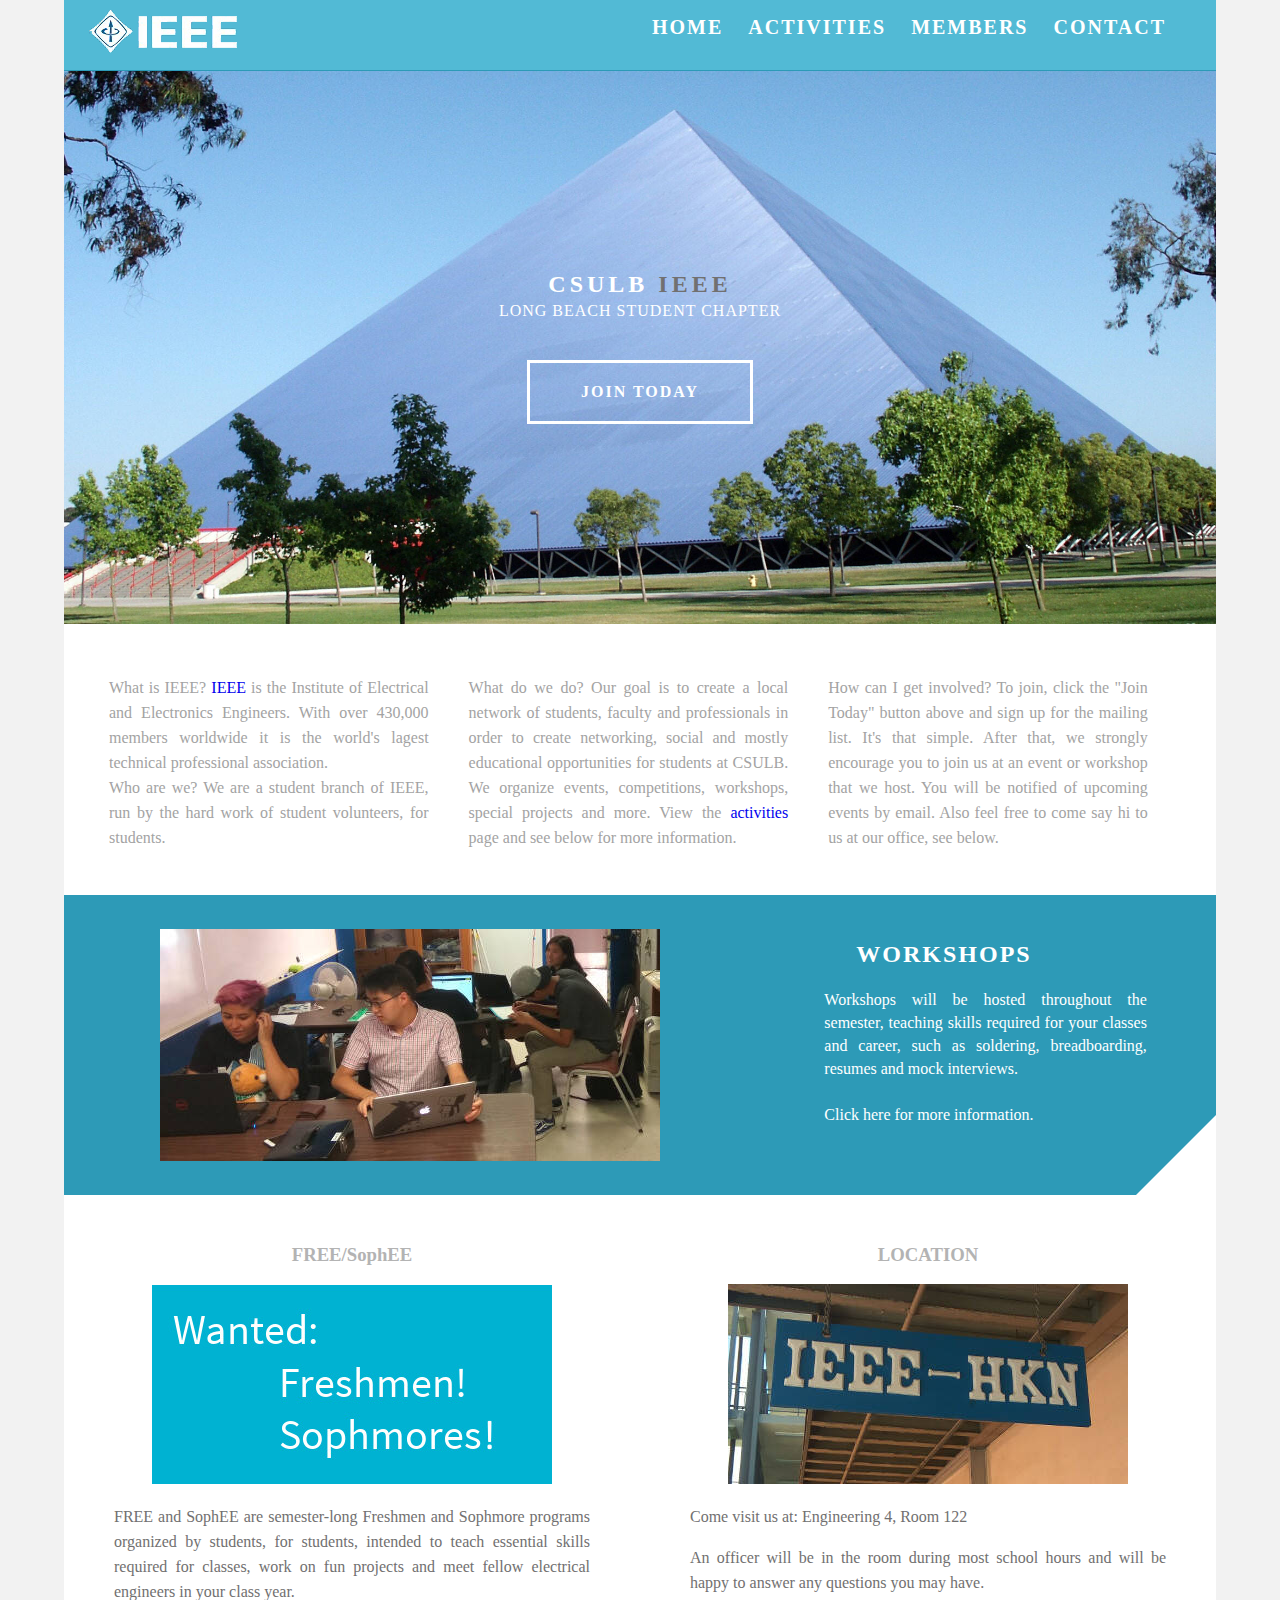
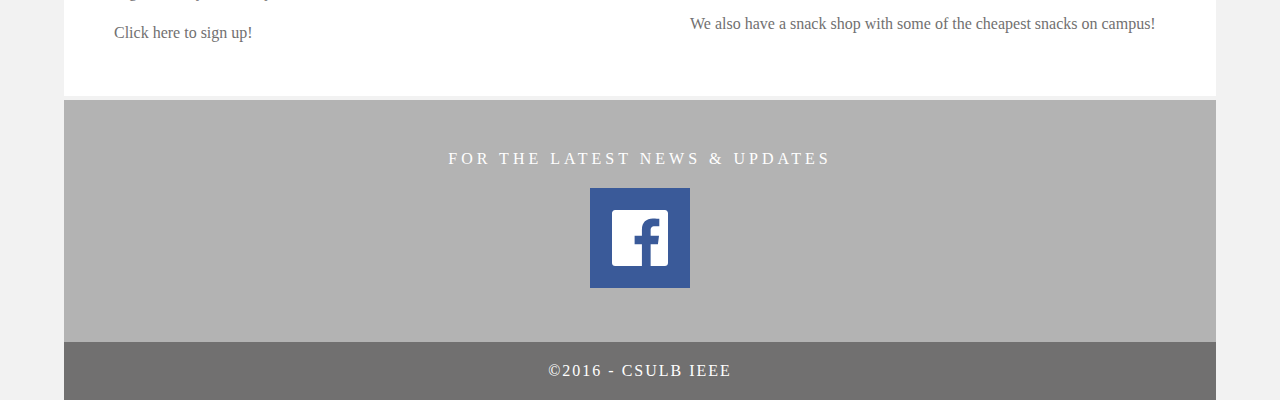
==== index.html @ 792b8413 "Index page logo link fix" ====
<!doctype html>
<html lang="en-US">

<head>
    <meta charset="utf-8">
    <meta http-equiv="X-UA-Compatible" content="IE=edge">
    <meta name="viewport" content="width=device-width, initial-scale=1">
    <title>Home | CSULB IEEE</title>
    <meta name="description" content="The homepage of CSULB student branch of IEEE. Information, how to join, our office location, news.">
    <!--Favicon not supported for IE 9 and below-->
    <link rel="shortcut icon" type="images/x-icon" href="images/favicon.png" />
    <link rel="icon" type="image/x-icon" href="images/favicon.png?" />
    <link href="css/styles.css" rel="stylesheet" type="text/css">
    <!--Script tag downloads a font from the Adobe Edge Web Fonts server for use within the web page.-->
    <script>
        var __adobewebfontsappname__ = "dreamweaver"
    </script>
    <!-- Add "https:" before URL for local development, REMOVE BEFORE COMMITTING -->
    <script src="//use.edgefonts.net/source-sans-pro:n2:default.js" type="text/javascript"></script>
    <!-- HTML5 shim and Respond.js for IE8 support of HTML5 elements and media queries -->
    <!-- WARNING: Respond.js doesn't work if you view the page via file:// -->
    <!--[if lt IE 9]>
      <script src="https://oss.maxcdn.com/html5shiv/3.7.2/html5shiv.min.js"></script>
      <script src="https://oss.maxcdn.com/respond/1.4.2/respond.min.js"></script>
    <![endif]-->
    <!-- Use script for github.io -->
</head>

<body>
    <!-- Main Container -->
    <div class="container">
        <!-- Navigation -->
        <!-- Hero Section -->
        <header>
            <a href="https://www.ieee.org/">
                <h4 class="logo"><img src="images/logoWhite.png" alt="IEEE"></h4>
            </a>
            <nav>
                <ul>
                    <li><a href="https://www.ieee.org/">HOME</a>
                    </li>
                    <li> <a href="activities.html">ACTIVITIES</a>
                    </li>
                    <li> <a href="members.html">MEMBERS</a>
                    </li>
                    <li> <a href="contact.html">CONTACT</a>
                    </li>
                </ul>
            </nav>
        </header>
        <section class="hero" id="hero">
            <h2 class="hero_header">CSULB <span class="light">IEEE</span></h2>
            <p class="tagline">Long Beach Student Chapter</p>
            <a href="contact.html">
                <div class="button">Join Today</div>
            </a>
        </section>
        <!-- About Section -->
        <section class="about" id="about">
            <h2 class="hidden">About</h2>
            <p class="text_column"><strong>What is IEEE?</strong> <a href="https://www.ieee.org/">IEEE</a> is the Institute of Electrical and Electronics Engineers. With over 430,000 members worldwide it is the world's lagest technical professional association.
                <br>
                <strong> Who are we?</strong> We are a student branch of IEEE, run by the hard work of student volunteers, for students.</p>
            <p class="text_column"><strong> What do we do?</strong> Our goal is to create a local network of students, faculty and professionals in order to create networking, social and mostly educational opportunities for students at CSULB. We organize events, competitions, workshops, special projects and more. View the <a href="activities.html">activities</a> page and see below for more information.</p>
            <p class="text_column"><strong>How can I get involved?</strong> To join, click the "Join Today" button above and sign up for the mailing list. It's that simple. After that, we strongly encourage you to join us at an event or workshop that we host. You will be notified of upcoming events by email. Also feel free to come say hi to us at our office, see below.</p>
        </section>
        <!-- Parallax Section -->
        <section class="banner">
            <div class="parallax_left"><img src="images/workshops.jpg">
            </div>
            <div class="parallax_right">
                <h2 class="parallax">
    WORKSHOPS</h2>
                <p class="parallax_description"><a href="activities.html">
    Workshops will be hosted throughout the semester, teaching skills required for your classes and career, such as soldering, breadboarding, resumes and mock interviews.<br><br>Click here for more information.</a>
                </p>
            </div>
        </section>
        <!-- More Info Section -->
        <footer>
            <article class="footer_column">
                <h3>FREE/SophEE</h3>
                <a href="activities.html"><img src="images/placeholder.jpg" alt="" width="400" height="200" class="cards" />
                </a>
                <p><a href="activities.html">FREE and SophEE are semester-long Freshmen and Sophmore programs organized by students, for students, intended to teach essential skills required for classes, work on fun projects and meet fellow electrical engineers in your class year.</p>
      <p>Click here to sign up!</p></a>
            </article>
            <article class="footer_column">
                <h3>LOCATION</h3>
                <img src="images/office.jpg" alt="" width="400" height="200" class="cards" />
                <a id="office" />
                <p>Come visit us at: <strong>Engineering 4, Room 122</strong>
                </p>
                <p>An officer will be in the room during most school hours and will be happy to answer any questions you may have.</p>
                <p>We also have a snack shop with some of the cheapest snacks on campus!</p </article>
        </footer>
        <!-- Footer Section -->
        <section class="footer_banner">
            <h2 class="hidden">Footer Banner Section </h2>
            <p class="hero_header">FOR THE LATEST NEWS &amp; UPDATES</p>
            <a href="#contact">
                <div class="facebook"><img src="images/facebook.svg" onClick="underConstruction()">
                </div>
            </a>
            <script>
                function underConstruction() {
                    alert("Sorry, our Facebook page is under construction!");
                }
            </script>
        </section>
        <!-- Copyrights Section -->
        <div class="copyright">&copy;2016 - <strong>CSULB IEEE</strong>
        </div>
    </div>
    <!-- Main Container Ends -->
</body>

</html>
---- css/styles.css ----
@charset "UTF-8";
/* Body */

body {
    font-family: source-sans-pro, consolas;
    background-color: #f2f2f2;
    margin-top: 0px;
    margin-right: 0px;
    margin-bottom: 0px;
    margin-left: 0px;
    font-style: normal;
    font-weight: 200;
}
/* Container */

.container {
    width: 90%;
    margin-left: auto;
    margin-right: auto;
    height: 1000px;
    background-color: #FFFFFF;
}
/* Navigation */

header {
    width: 100%;
    height: 7%;
    background-color: #52bad5;
    border-bottom: 1px solid #2C9AB7;
}
.logo {
    color: #fff;
    font-weight: bold;
    text-align: undefined;
    width: 10%;
    float: left;
    margin-top: 10px;
    margin-bottom: 0px;
    margin-left: 25px;
    letter-spacing: 4px;
}
nav {
    float: right;
    width: 80%;
    text-align: right;
    margin-right: 25px;
}
header nav ul {
    list-style: none;
    float: right;
}
nav ul li {
    float: left;
    color: #FFFFFF;
    font-size: 20px;
    text-align: left;
    margin-right: 25px;
    letter-spacing: 2px;
    font-weight: bold;
    transition: all 0.3s linear;
}
ul li a {
    color: #FFFFFF;
    text-decoration: none;
}
ul li:hover a {
    color: #2C9AB7;
}
.hero_header {
    color: #FFFFFF;
    text-align: center;
    margin-top: 0px;
    margin-right: 0px;
    margin-bottom: 0px;
    margin-left: 0px;
    letter-spacing: 4px;
}
a:link,
a:visited {
    text-decoration: none;
}
/* Hero Section */

.hero {
    width: 100%;
    background-image: url(../images/Walter_Pyramid.jpg);
    background-repeat: no-repeat;
    background-position: center center;
    background-size: cover;
    background-color: #B3B3B3;
    padding-top: 200px;
    padding-bottom: 200px;
    float: right;
}
.light {
    font-weight: bold;
    color: #717070;
}
.tagline {
    text-align: center;
    color: #FFFFFF;
    margin-top: 4px;
    font-weight: lighter;
    text-transform: uppercase;
    letter-spacing: 1px;
}
/* About Section */

.text_column {
    width: 29%;
    text-align: justify;
    font-weight: lighter;
    line-height: 25px;
    float: left;
    padding-left: 20px;
    padding-right: 20px;
    color: #A3A3A3;
}
.about {
    padding-left: 25px;
    padding-right: 25px;
    padding-top: 35px;
    padding-bottom: 25px;
    display: inline-block;
    background-color: #FFFFFF;
}
/* Gallery */

.entry-title {
    color: #FFFFFF;
    text-align: left;
    font-weight: bold;
    letter-spacing: 1px;
    margin-left: 25px;
    margin-bottom: 10px;
    display: inline-block;
    line-height: normal;
    vertical-align: middle;
}
.entry-banner {
    background-color: #2D9AB7;
    width: 100%;
    height: 70px;
    float: left;
    padding-bottom: 0px;
    padding-top: 0px;
    position: relative;
}
.entry-banner:before {
    /*Cuts the corner of this div*/ 
    content: '';
    position: absolute;
    bottom: 0;
    right: 0;
    border-bottom: 70px solid white;
    border-left: 70px solid #2D9AB7;
    width: 0;
}
.mugshot {
    width: 50%;
}
.icon {
    margin-bottom: 5px;
}
.contact {
    width: 100px;
}
.gallery {
    clear: both;
    display: inline-block;
    width: 100%;
    background-color: #FFFFFF;
    padding-bottom: 35px;
    padding-top: 0px;
    margin-top: -5px;
    margin-bottom: 0px;
}
.thumbnail {
    width: 23%;
    text-align: center;
    float: left;
    margin-top: 35px;
}
.gallery .thumbnail h4 {
    margin-top: 5px;
    margin-right: 5px;
    margin-bottom: 5px;
    margin-left: 5px;
    color: #52BAD5;
}
.gallery .thumbnail p {
    margin-top: 0px;
    margin-right: 0px;
    margin-bottom: 0px;
    margin-left: 0px;
    color: #A3A3A3;
}
.wrap {
    float: right;
    width: 50%;
    height: 340px;
    overflow: hidden;
    padding-top: 10px;
    padding-right: 10px;
}
.form {
    width: 100%;
    height: 200%;
    overflow: hidden;
}
/* Parallax Section */

.banner {} .parallax_left {
    width: 60%;
    height: 300px;
    background: #2D9AB7;
    float: left;
    position: relative;
}
.parallax_left img {
    max-height: 100%;
    max-width: 100%;
    width: auto;
    height: auto;
    position: absolute;
    top: 0;
    bottom: 0;
    left: 0;
    right: 0;
    margin: auto;
}
.parallax_right {
    margin-left: 60%;
    height: 300px;
    background: #2D9AB7;
    position: relative;
}
.parallax_right:before {
    /*Cuts the corner of this div*/
    
    content: '';
    position: absolute;
    bottom: 0;
    right: 0;
    border-bottom: 80px solid white;
    border-left: 80px solid #2D9AB7;
    width: 0;
}
.parallax {
    color: #FFFFFF;
    text-align: right;
    padding-right: 40%;
    padding-top: 10%;
    letter-spacing: 2px;
    margin-top: 0px;
    position: relative;
}
.parallax_description {
    color: #FFFFFF;
    text-align: justify;
    width: 70%;
    font-weight: lighter;
    line-height: 23px;
    margin-top: 0px;
    margin-right: auto;
    margin-bottom: 0px;
    margin-left: auto;
}
.parallax_description a:link {
    color: #FFFFFF;
    text-decoration: none;
}
.parallax_description a:visited {
    color: #FFFFFF;
    text-decoration: none;
}
/* More info */

footer {
    background-color: #FFFFFF;
    padding-bottom: 35px;
}
.footer_column {
    width: 50%;
    text-align: center;
    padding-top: 30px;
    float: left;
}
footer .footer_column h3 {
    color: #B3B3B3;
    text-align: center;
}
footer .footer_column p {
    color: #717070;
    background-color: #FFFFFF;
}
.cards {
    width: 100%;
    height: auto;
    max-width: 400px;
    max-height: 200px;
}
footer .footer_column p {
    padding-left: 30px;
    padding-right: 30px;
    text-align: justify;
    line-height: 25px;
    font-weight: lighter;
    margin-left: 20px;
    margin-right: 20px;
}
.footer_column a:link {
    color: #717070;
    text-decoration: none;
}
.footer_column a:visited {
    color: #717070;
    text-decoration: none;
}
.button {
    width: 200px;
    margin-top: 40px;
    margin-right: auto;
    margin-bottom: auto;
    margin-left: auto;
    padding-top: 20px;
    padding-right: 10px;
    padding-bottom: 20px;
    padding-left: 10px;
    text-align: center;
    vertical-align: middle;
    border-radius: 0px;
    text-transform: uppercase;
    font-weight: bold;
    letter-spacing: 2px;
    border: 3px solid #FFFFFF;
    color: #FFFFFF;
    transition: all 0.3s linear;
}
.button:hover {
    background-color: #FEFEFE;
    color: #C4C4C4;
    cursor: pointer;
}
.facebook {
    width: 100px;
    margin-top: 20px;
    margin-right: auto;
    margin-bottom: auto;
    margin-left: auto;
    padding-top: 0px;
    padding-right: 0px;
    padding-bottom: 0px;
    padding-left: 0px;
    vertical-align: middle;
    border-radius: 0px;
    border: 0px;
    transition: all 0.3s linear;
}
.facebook:hover {
    background-color: #FEFEFE;
    color: #C4C4C4;
    cursor: pointer;
}
.copyright {
    text-align: center;
    padding-top: 20px;
    padding-bottom: 20px;
    background-color: #717070;
    color: #FFFFFF;
    text-transform: uppercase;
    font-weight: lighter;
    letter-spacing: 2px;
    border-top-width: 2px;
}
.footer_banner {
    background-color: #B3B3B3;
    padding-top: 50px;
    padding-bottom: 50PX;
    margin-bottom: 0px;
}
footer {
    display: inline-block;
}
.hidden {
    display: none;
}
.flyer {
    width: 100%;
}
/* --------------Mobile--------------*/

@media (max-width: 320px) {
    .logo {
        width: 100%;
        text-align: center;
        margin-top: 13px;
        margin-right: 0px;
        margin-bottom: 0px;
        margin-left: 0px;
    }
    .container header nav {
        margin-top: 0px;
        margin-right: 0px;
        margin-bottom: 0px;
        margin-left: 0px;
        width: 100%;
        float: hidden;
        overflow: auto;
        display: inline-block;
        background: #52bad5;
    }
    header nav ul {} nav ul li {
        margin-top: 0px;
        margin-right: 0px;
        margin-bottom: 0px;
        margin-left: 0px;
        width: 100%;
        text-align: center;
        padding-top: 8px;
        padding-bottom: 8px;
    }
    .text_column {
        width: 100%;
        text-align: justify;
        padding-top: 0px;
        padding-right: 0px;
        padding-bottom: 0px;
        padding-left: 0px;
    }
    .thumbnail {
        width: 100%;
    }
    .footer_column {
        width: 100%;
        margin-top: 0px;
    }
    .parallax {
        text-align: center;
        margin-top: 0px;
        margin-right: 0px;
        margin-bottom: 0px;
        margin-left: px;
        padding-top: 5%;
        padding-right: 0px;
        padding-bottom: 0px;
        padding-left: 0px;
        width: 100%;
        font-size: 18px;
    }
    .parallax_description {
        padding-top: 0px;
        padding-right: 0px;
        padding-bottom: 0px;
        padding-left: 0px;
        width: 90%;
        margin-top: 25px;
        margin-right: 0px;
        margin-bottom: 0px;
        margin-left: 12px;
        float: none;
        text-align: justify;
    }
    .parallax_left {
        display: none;
    }
    .parallax_right {
        margin-left: 0%;
    }
    .tagline {
        margin-top: 20px;
        line-height: 22px;
    }
    .hero_header {
        padding-left: 10px;
        padding-right: 10px;
        line-height: 22px;
        text-align: center;
    }
    .wrap {
        width: 100%;
        height: 330px;
        padding: 0;
        overflow: hidden;
    }
    .form {
        width: 110%;
        height: 700px;
        margin-left: 9%;
        /* Content of google form made to scale */
        -ms-zoom: 0.75;
        -moz-transform: scale(0.75);
        -moz-transform-origin: 0 0;
        -o-transform: scale(0.75);
        -o-transform-origin: 0 0;
        -webkit-transform: scale(0.75);
        -webkit-transform-origin: 0 0;
    }
}
/* --------------Small Tablets-------------- */

@media (min-width: 321px)and (max-width: 868px) {
    .logo {
        width: 100%;
        text-align: center;
        margin-top: 13px;
        margin-right: 0px;
        margin-bottom: 0px;
        margin-left: 0px;
        color: #043745;
    }
    .container header nav {
        margin-top: 0px;
        margin-right: 0px;
        margin-bottom: 0px;
        margin-left: 0px;
        width: 100%;
        float: hidden;
        overflow: auto;
        display: inline-block;
        background: #52bad5;
    }
    header nav ul {
        padding: 0px;
        float: none;
    }
    nav ul li {
        margin-top: 0px;
        margin-right: 0px;
        margin-bottom: 0px;
        margin-left: 0px;
        width: 100%;
        text-align: center;
        padding-top: 8px;
        padding-bottom: 8px;
    }
    .text_column {
        width: 100%;
        text-align: left;
        padding-top: 0px;
        padding-right: 0px;
        padding-bottom: 0px;
        padding-left: 0px;
    }
    .thumbnail {
        width: 100%;
    }
    .footer_column {
        width: 100%;
        margin-top: 0px;
    }
    .parallax_left {
        display: none;
    }
    .parallax_right {
        margin-left: 0%;
    }
    .thumbnail {
        width: 50%;
    }
    .wrap {
        width: 100%;
        height: 270px;
        padding: 0;
        overflow: hidden;
    }
    .form {
        width: 110%;
        height: 700px;
        margin-left: 9%;
        /* Content of google form made to scale */
        -ms-zoom: 0.75;
        -moz-transform: scale(0.75);
        -moz-transform-origin: 0 0;
        -o-transform: scale(0.75);
        -o-transform-origin: 0 0;
        -webkit-transform: scale(0.75);
        -webkit-transform-origin: 0 0;
    }
    .footer_column {
        width: 100%;
    }
}
/* -------------Small Desktops------------- */

@media (min-width: 868px) and (max-width: 1096px) {
    .text_column {
        width: 100%;
    }
    .thumbnail {
        width: 50%;
    }
    .text_column {
        width: 100%;
        margin-top: 0px;
        margin-right: 0px;
        margin-bottom: 0px;
        margin-left: 0px;
        padding-top: 0px;
        padding-right: 0px;
        padding-bottom: 0px;
        padding-left: 0px;
    }
    .wrap {
        width: 100%;
        height: 270px;
        padding: 0;
        overflow: hidden;
    }
    .form {
        width: 110%;
        height: 700px;
        margin-left: 9%;
        /* Content of google form made to scale */
        -ms-zoom: 0.75;
        -moz-transform: scale(0.75);
        -moz-transform-origin: 0 0;
        -o-transform: scale(0.75);
        -o-transform-origin: 0 0;
        -webkit-transform: scale(0.75);
        -webkit-transform-origin: 0 0;
    }
}
/* -------------Largest Desktops------------- */

@media (min-width: 1300px) {}
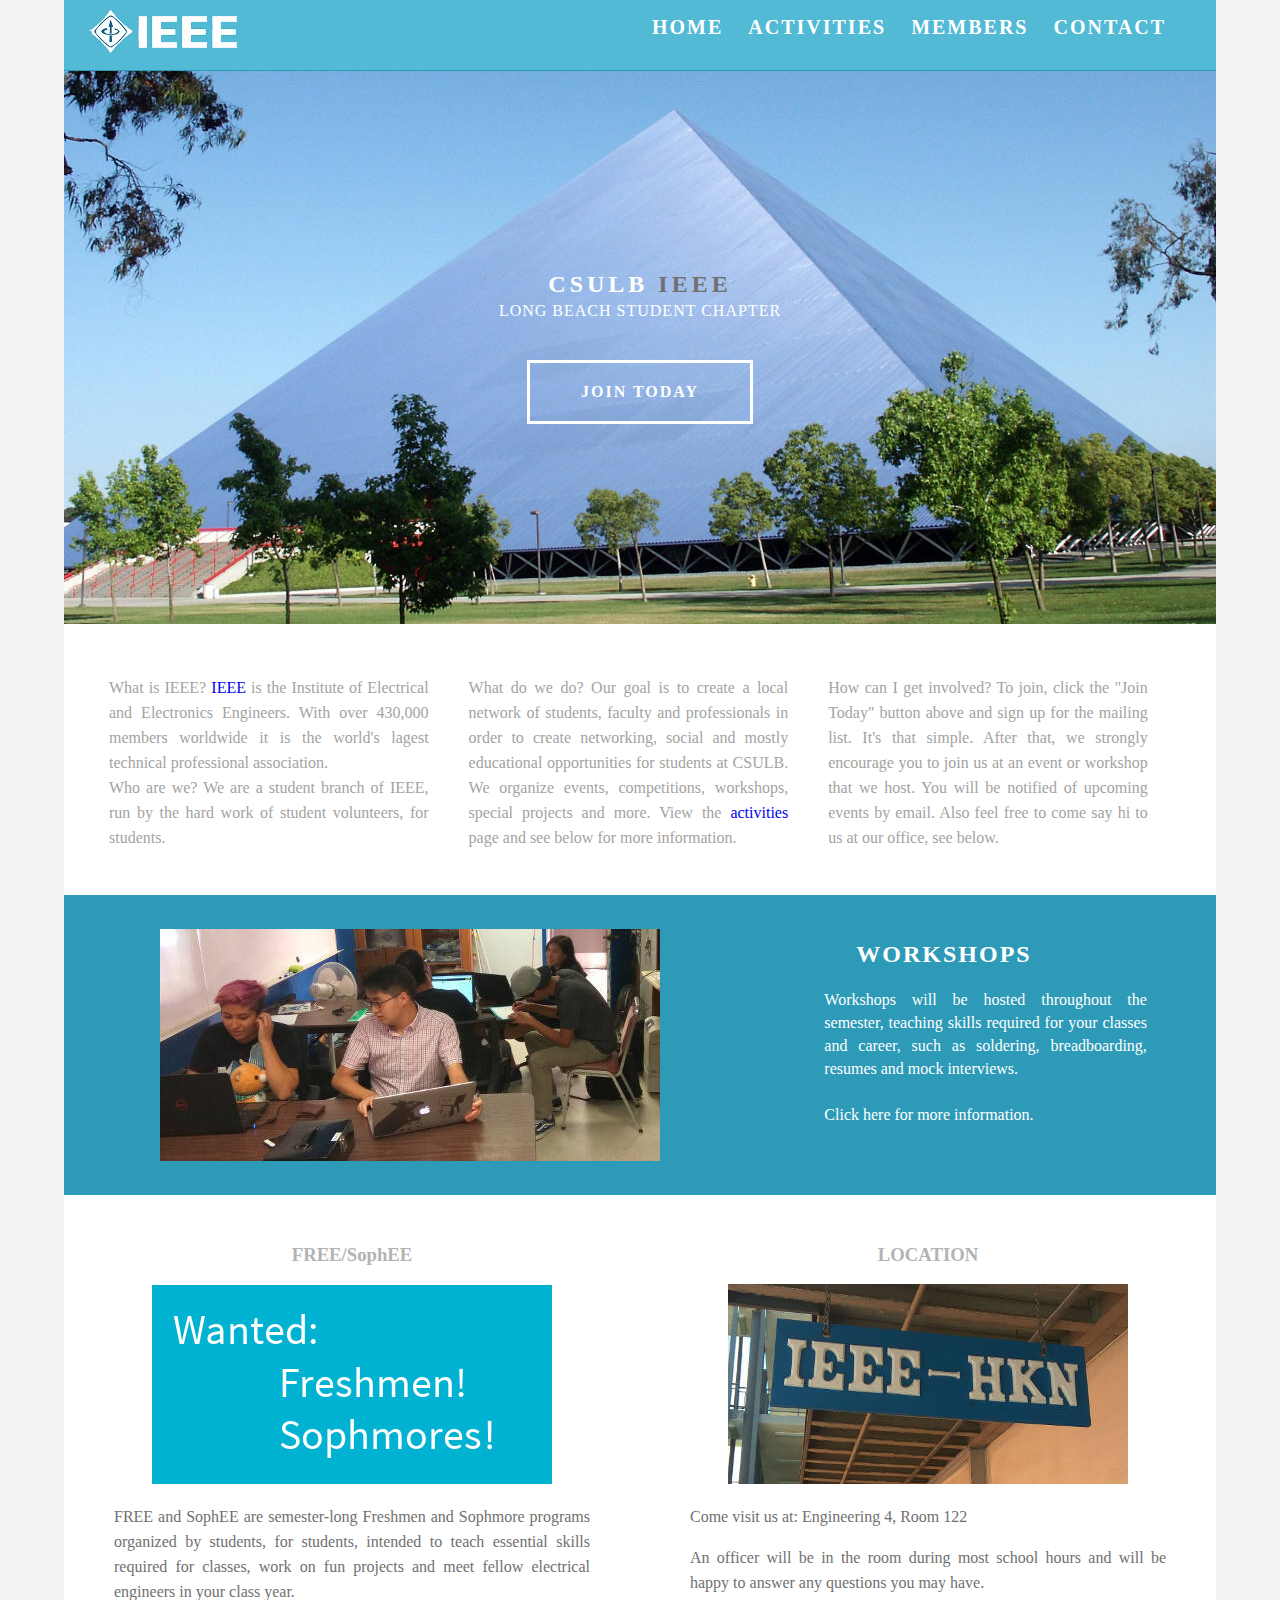
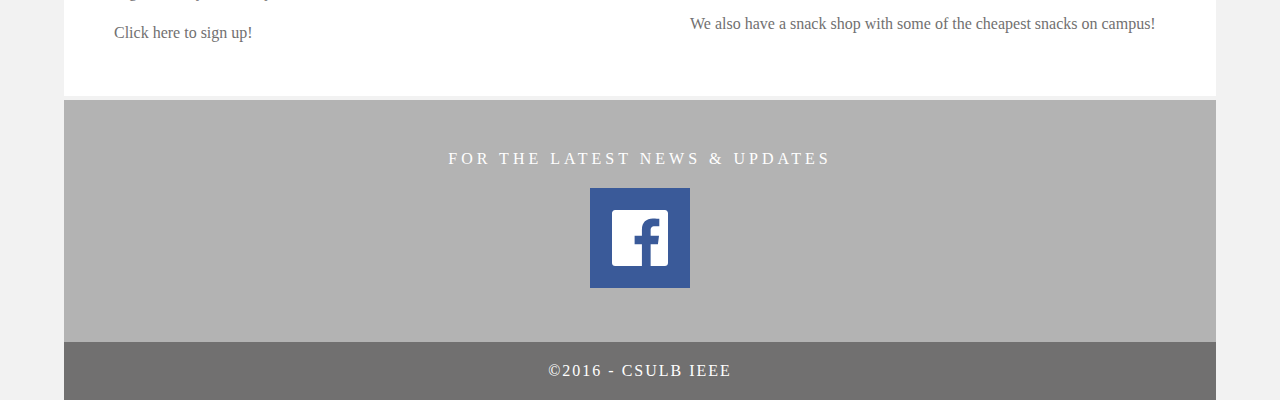
==== commit e0ea36dc: "corner removed" ====
--- a/index.html
+++ b/index.html
@@ -23,7 +23,17 @@
       <script src="https://oss.maxcdn.com/html5shiv/3.7.2/html5shiv.min.js"></script>
       <script src="https://oss.maxcdn.com/respond/1.4.2/respond.min.js"></script>
     <![endif]-->
-    <!-- Use script for github.io -->
+    <!-- Google Analytics script -->
+	<script>
+  (function(i,s,o,g,r,a,m){i['GoogleAnalyticsObject']=r;i[r]=i[r]||function(){
+  (i[r].q=i[r].q||[]).push(arguments)},i[r].l=1*new Date();a=s.createElement(o),
+  m=s.getElementsByTagName(o)[0];a.async=1;a.src=g;m.parentNode.insertBefore(a,m)
+  })(window,document,'script','https://www.google-analytics.com/analytics.js','ga');
+
+  ga('create', 'UA-83214948-1', 'auto');
+  ga('send', 'pageview');
+
+	</script>
 </head>
 
 <body>
@@ -98,15 +108,10 @@
         <section class="footer_banner">
             <h2 class="hidden">Footer Banner Section </h2>
             <p class="hero_header">FOR THE LATEST NEWS &amp; UPDATES</p>
-            <a href="#contact">
-                <div class="facebook"><img src="images/facebook.svg" onClick="underConstruction()">
+            <a href="https://www.facebook.com/csulbieee">
+                <div class="facebook"><img src="images/facebook.svg">
                 </div>
             </a>
-            <script>
-                function underConstruction() {
-                    alert("Sorry, our Facebook page is under construction!");
-                }
-            </script>
         </section>
         <!-- Copyrights Section -->
         <div class="copyright">&copy;2016 - <strong>CSULB IEEE</strong>
@@ -115,4 +120,4 @@
     <!-- Main Container Ends -->
 </body>
 
-</html>+</html>
--- a/css/styles.css
+++ b/css/styles.css
@@ -198,7 +198,7 @@
 .wrap {
     float: right;
     width: 50%;
-    height: 340px;
+    height: 400px;
     overflow: hidden;
     padding-top: 10px;
     padding-right: 10px;
@@ -235,8 +235,8 @@
     background: #2D9AB7;
     position: relative;
 }
-.parallax_right:before {
-    /*Cuts the corner of this div*/
+/*.parallax_right:before {
+    /*Cuts the corner of this div
     
     content: '';
     position: absolute;
@@ -245,7 +245,7 @@
     border-bottom: 80px solid white;
     border-left: 80px solid #2D9AB7;
     width: 0;
-}
+}*/
 .parallax {
     color: #FFFFFF;
     text-align: right;
@@ -560,7 +560,50 @@
     }
     .wrap {
         width: 100%;
-        height: 270px;
+        height: 300px;
+        padding: 0;
+        overflow: hidden;
+    }
+    .form {
+        width: 110%;
+        height: 600px;
+        margin-left: 9%;
+        /* Content of google form made to scale */
+        -ms-zoom: 0.75;
+        -moz-transform: scale(0.75);
+        -moz-transform-origin: 0 0;
+        -o-transform: scale(0.75);
+        -o-transform-origin: 0 0;
+        -webkit-transform: scale(0.75);
+        -webkit-transform-origin: 0 0;
+    }
+    .footer_column {
+        width: 100%;
+    }
+}
+/* -------------Small Desktops------------- */
+
+@media (min-width: 868px) and (max-width: 1096px) {
+    .text_column {
+        width: 100%;
+    }
+    .thumbnail {
+        width: 50%;
+    }
+    .text_column {
+        width: 100%;
+        margin-top: 0px;
+        margin-right: 0px;
+        margin-bottom: 0px;
+        margin-left: 0px;
+        padding-top: 0px;
+        padding-right: 0px;
+        padding-bottom: 0px;
+        padding-left: 0px;
+    }
+    .wrap {
+        width: 100%;
+        height: 300px;
         padding: 0;
         overflow: hidden;
     }
@@ -577,49 +620,6 @@
         -webkit-transform: scale(0.75);
         -webkit-transform-origin: 0 0;
     }
-    .footer_column {
-        width: 100%;
-    }
-}
-/* -------------Small Desktops------------- */
-
-@media (min-width: 868px) and (max-width: 1096px) {
-    .text_column {
-        width: 100%;
-    }
-    .thumbnail {
-        width: 50%;
-    }
-    .text_column {
-        width: 100%;
-        margin-top: 0px;
-        margin-right: 0px;
-        margin-bottom: 0px;
-        margin-left: 0px;
-        padding-top: 0px;
-        padding-right: 0px;
-        padding-bottom: 0px;
-        padding-left: 0px;
-    }
-    .wrap {
-        width: 100%;
-        height: 270px;
-        padding: 0;
-        overflow: hidden;
-    }
-    .form {
-        width: 110%;
-        height: 700px;
-        margin-left: 9%;
-        /* Content of google form made to scale */
-        -ms-zoom: 0.75;
-        -moz-transform: scale(0.75);
-        -moz-transform-origin: 0 0;
-        -o-transform: scale(0.75);
-        -o-transform-origin: 0 0;
-        -webkit-transform: scale(0.75);
-        -webkit-transform-origin: 0 0;
-    }
 }
 /* -------------Largest Desktops------------- */
 
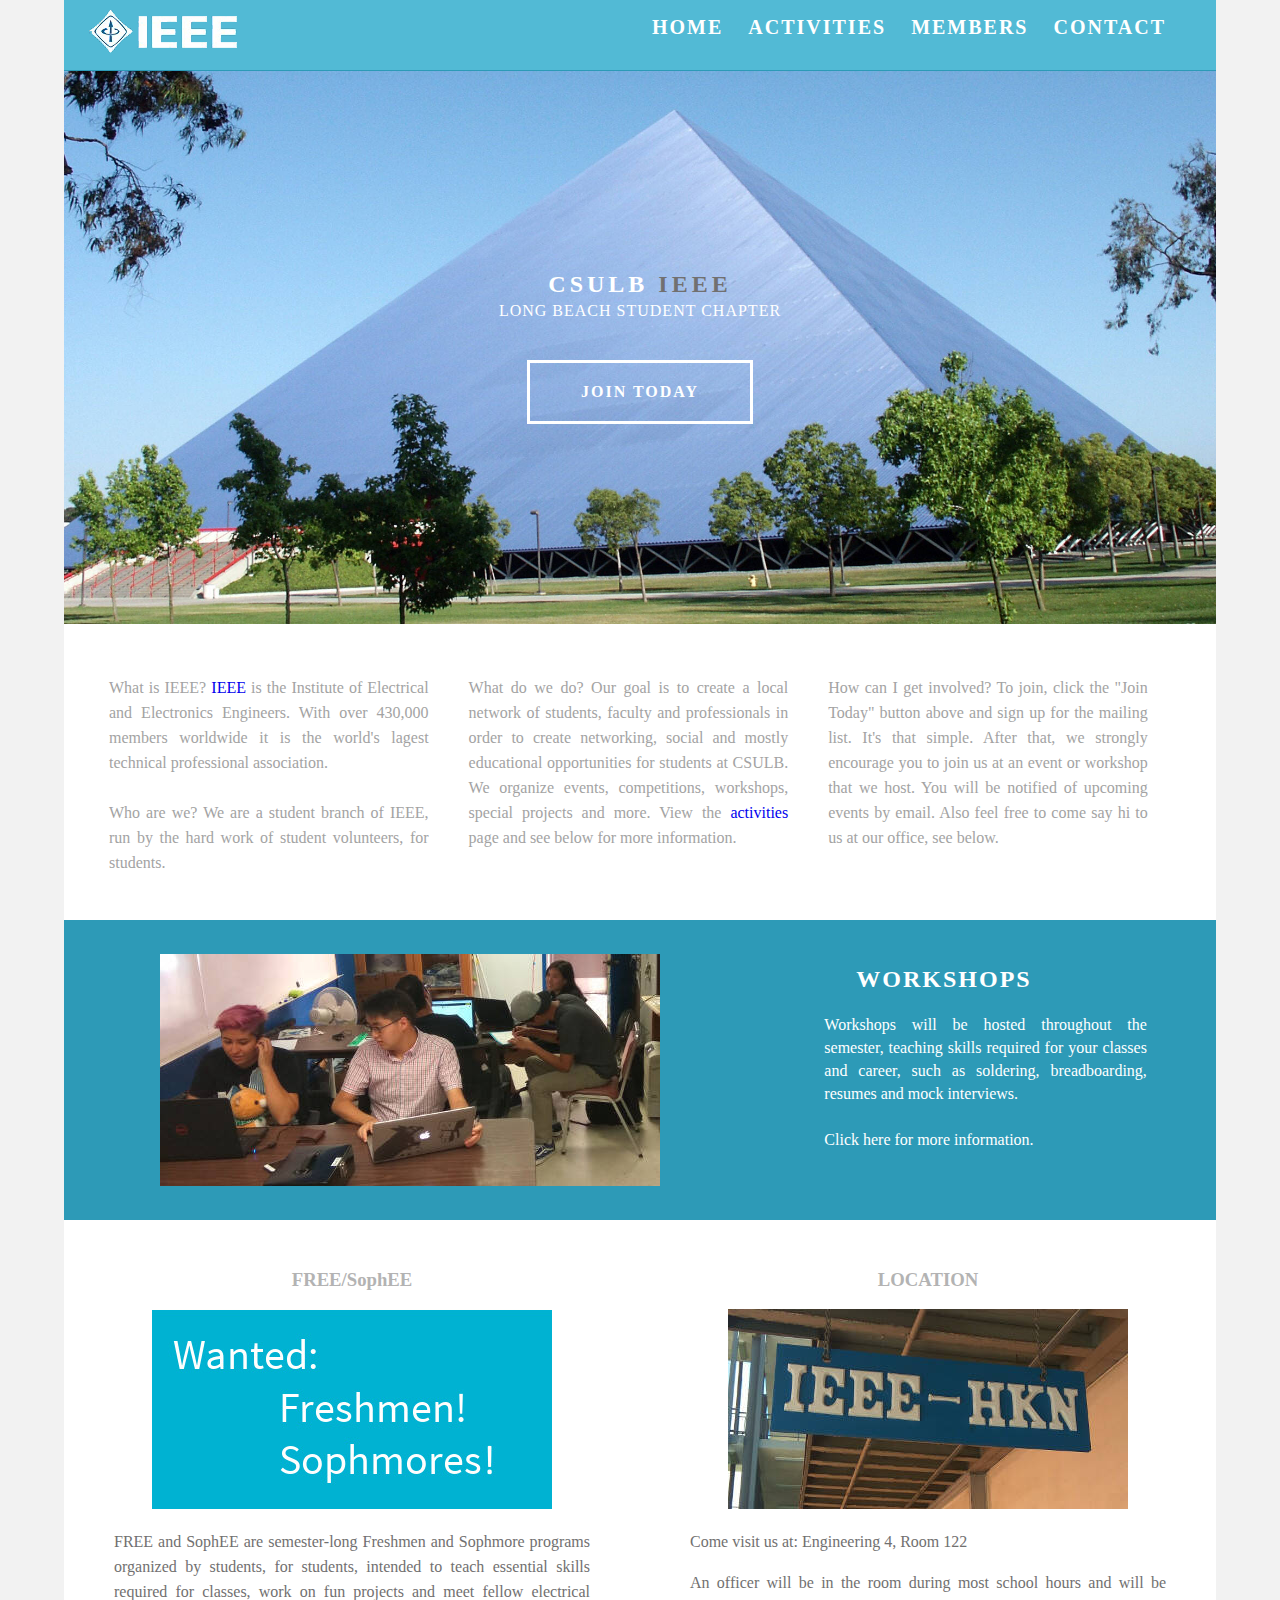
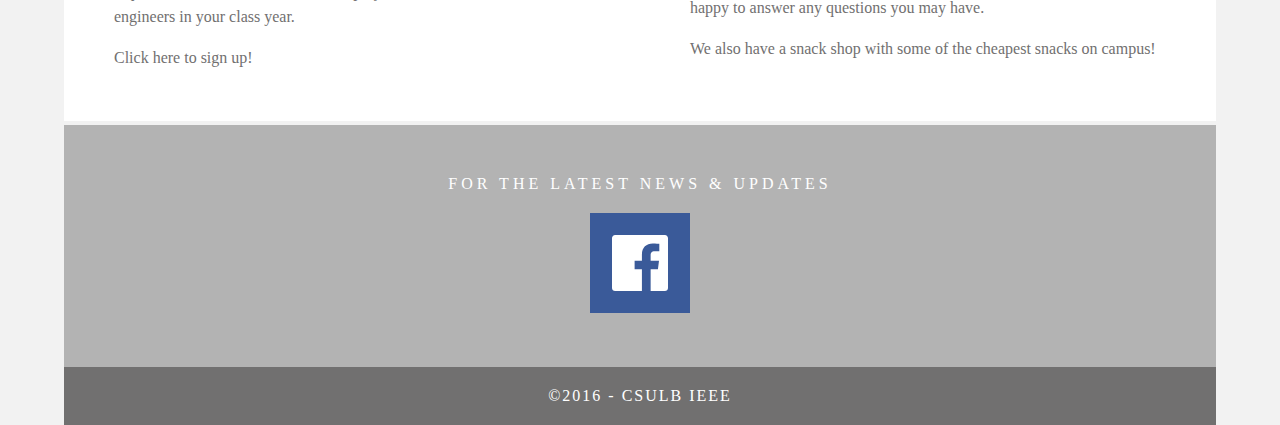
==== commit a6eff09f: "Activities page updated" ====
--- a/index.html
+++ b/index.html
@@ -68,11 +68,11 @@
         <!-- About Section -->
         <section class="about" id="about">
             <h2 class="hidden">About</h2>
-            <p class="text_column"><strong>What is IEEE?</strong> <a href="https://www.ieee.org/">IEEE</a> is the Institute of Electrical and Electronics Engineers. With over 430,000 members worldwide it is the world's lagest technical professional association.
-                <br>
+            <p class="text_column"><b>What is IEEE?</b> <a href="https://www.ieee.org/">IEEE</a> is the Institute of Electrical and Electronics Engineers. With over 430,000 members worldwide it is the world's lagest technical professional association.
+                <br><br>
                 <strong> Who are we?</strong> We are a student branch of IEEE, run by the hard work of student volunteers, for students.</p>
-            <p class="text_column"><strong> What do we do?</strong> Our goal is to create a local network of students, faculty and professionals in order to create networking, social and mostly educational opportunities for students at CSULB. We organize events, competitions, workshops, special projects and more. View the <a href="activities.html">activities</a> page and see below for more information.</p>
-            <p class="text_column"><strong>How can I get involved?</strong> To join, click the "Join Today" button above and sign up for the mailing list. It's that simple. After that, we strongly encourage you to join us at an event or workshop that we host. You will be notified of upcoming events by email. Also feel free to come say hi to us at our office, see below.</p>
+            <p class="text_column"><b> What do we do?</b> Our goal is to create a local network of students, faculty and professionals in order to create networking, social and mostly educational opportunities for students at CSULB. We organize events, competitions, workshops, special projects and more. View the <a href="activities.html">activities</a> page and see below for more information.</p>
+            <p class="text_column"><b>How can I get involved?</b> To join, click the "Join Today" button above and sign up for the mailing list. It's that simple. After that, we strongly encourage you to join us at an event or workshop that we host. You will be notified of upcoming events by email. Also feel free to come say hi to us at our office, see below.</p>
         </section>
         <!-- Parallax Section -->
         <section class="banner">
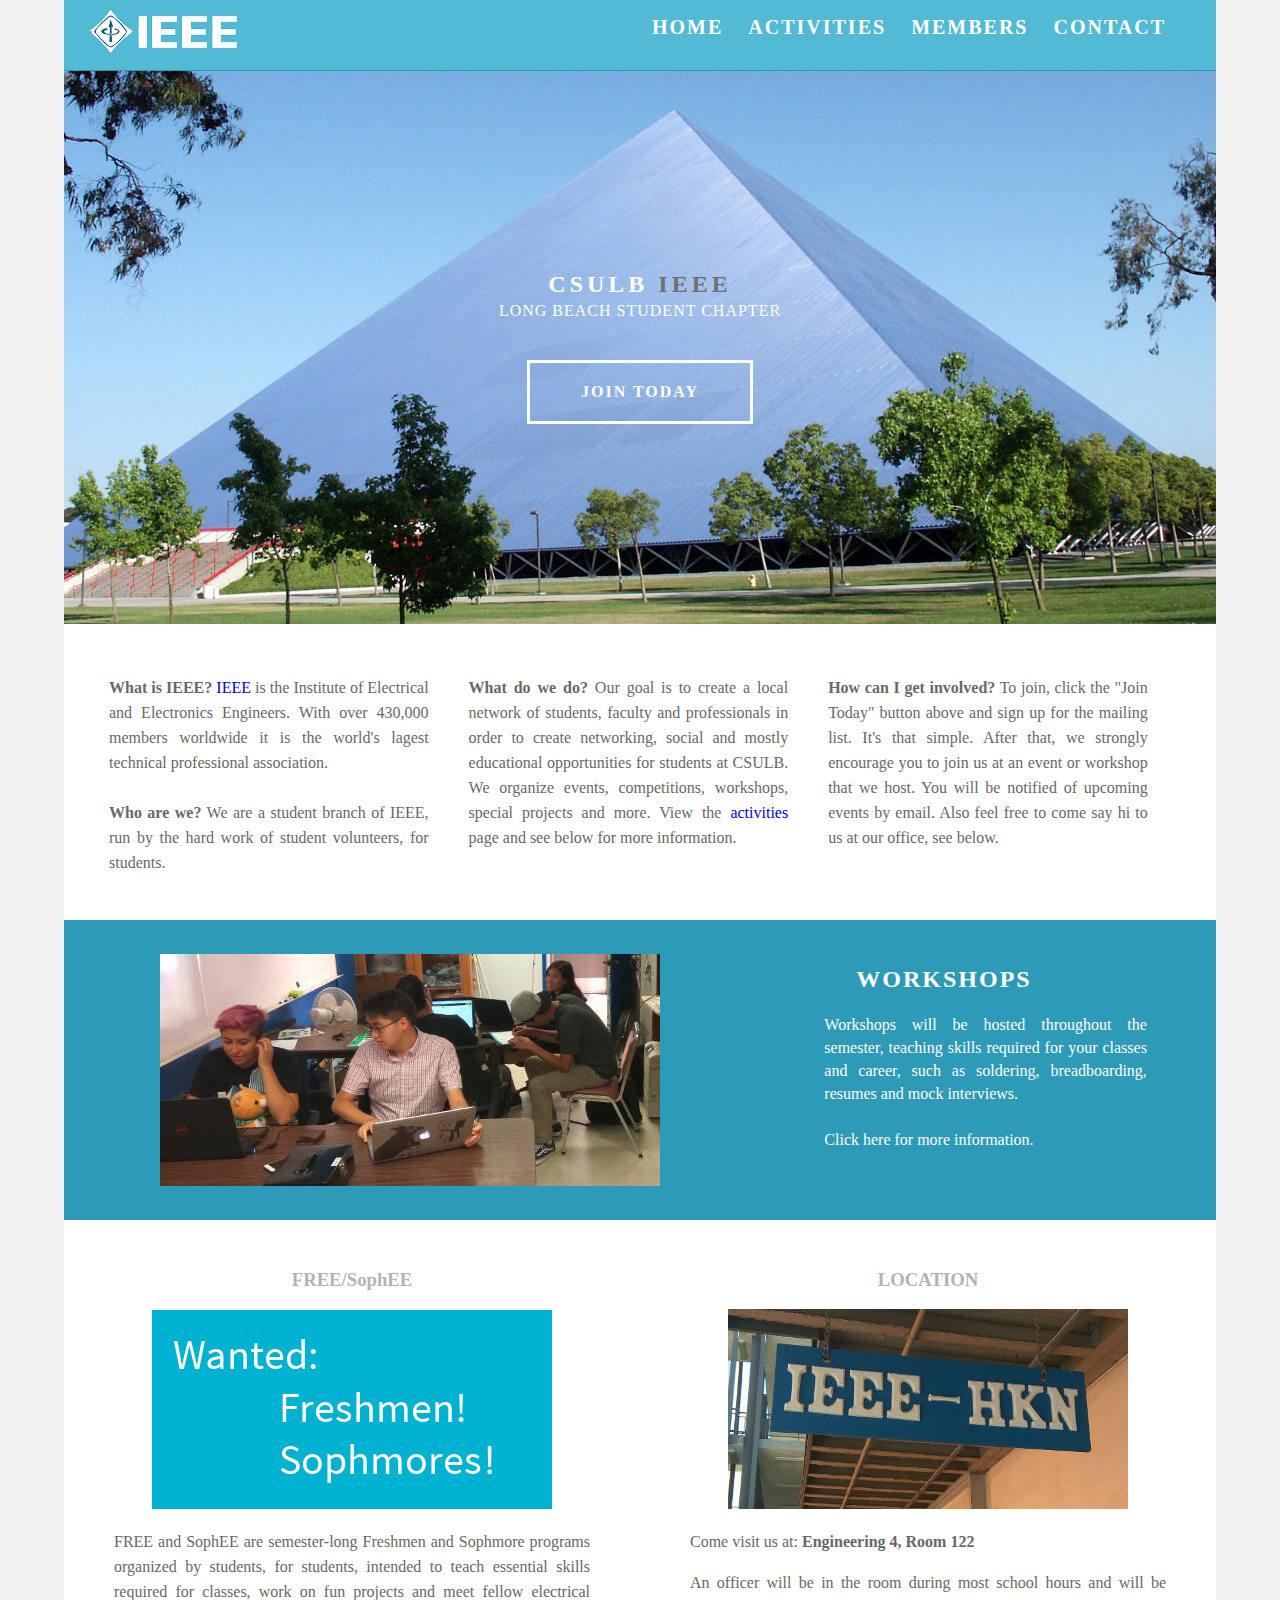
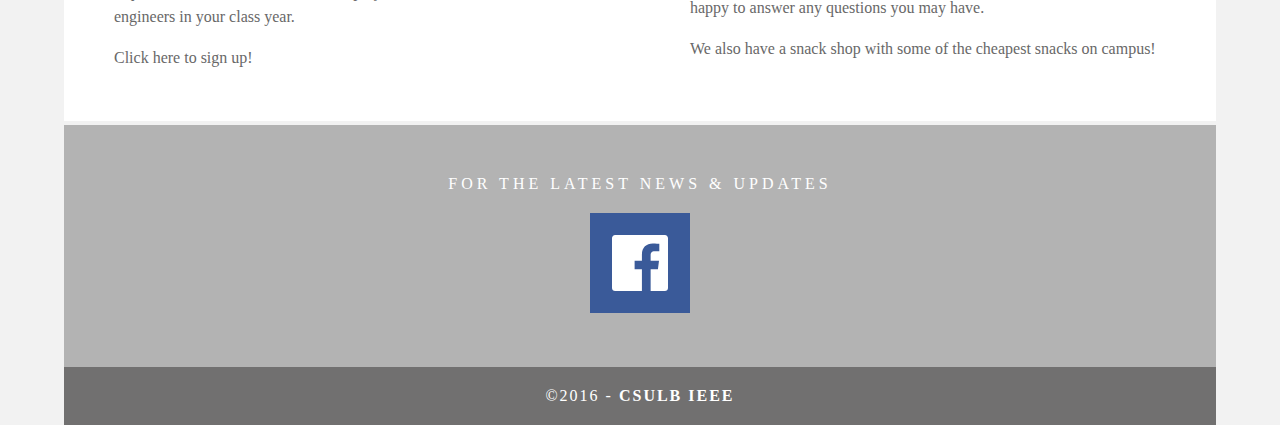
==== commit a0db3e10: "remove images" ====
--- a/index.html
+++ b/index.html
@@ -1,123 +1,123 @@
-<!doctype html>
-<html lang="en-US">
-
-<head>
-    <meta charset="utf-8">
-    <meta http-equiv="X-UA-Compatible" content="IE=edge">
-    <meta name="viewport" content="width=device-width, initial-scale=1">
-    <title>Home | CSULB IEEE</title>
-    <meta name="description" content="The homepage of CSULB student branch of IEEE. Information, how to join, our office location, news.">
-    <!--Favicon not supported for IE 9 and below-->
-    <link rel="shortcut icon" type="images/x-icon" href="images/favicon.png" />
-    <link rel="icon" type="image/x-icon" href="images/favicon.png?" />
-    <link href="css/styles.css" rel="stylesheet" type="text/css">
-    <!--Script tag downloads a font from the Adobe Edge Web Fonts server for use within the web page.-->
-    <script>
-        var __adobewebfontsappname__ = "dreamweaver"
-    </script>
-    <!-- Add "https:" before URL for local development, REMOVE BEFORE COMMITTING -->
-    <script src="//use.edgefonts.net/source-sans-pro:n2:default.js" type="text/javascript"></script>
-    <!-- HTML5 shim and Respond.js for IE8 support of HTML5 elements and media queries -->
-    <!-- WARNING: Respond.js doesn't work if you view the page via file:// -->
-    <!--[if lt IE 9]>
-      <script src="https://oss.maxcdn.com/html5shiv/3.7.2/html5shiv.min.js"></script>
-      <script src="https://oss.maxcdn.com/respond/1.4.2/respond.min.js"></script>
-    <![endif]-->
-    <!-- Google Analytics script -->
-	<script>
-  (function(i,s,o,g,r,a,m){i['GoogleAnalyticsObject']=r;i[r]=i[r]||function(){
-  (i[r].q=i[r].q||[]).push(arguments)},i[r].l=1*new Date();a=s.createElement(o),
-  m=s.getElementsByTagName(o)[0];a.async=1;a.src=g;m.parentNode.insertBefore(a,m)
-  })(window,document,'script','https://www.google-analytics.com/analytics.js','ga');
-
-  ga('create', 'UA-83214948-1', 'auto');
-  ga('send', 'pageview');
-
-	</script>
-</head>
-
-<body>
-    <!-- Main Container -->
-    <div class="container">
-        <!-- Navigation -->
-        <!-- Hero Section -->
-        <header>
-            <a href="https://www.ieee.org/">
-                <h4 class="logo"><img src="images/logoWhite.png" alt="IEEE"></h4>
-            </a>
-            <nav>
-                <ul>
-                    <li><a href="https://www.ieee.org/">HOME</a>
-                    </li>
-                    <li> <a href="activities.html">ACTIVITIES</a>
-                    </li>
-                    <li> <a href="members.html">MEMBERS</a>
-                    </li>
-                    <li> <a href="contact.html">CONTACT</a>
-                    </li>
-                </ul>
-            </nav>
-        </header>
-        <section class="hero" id="hero">
-            <h2 class="hero_header">CSULB <span class="light">IEEE</span></h2>
-            <p class="tagline">Long Beach Student Chapter</p>
-            <a href="contact.html">
-                <div class="button">Join Today</div>
-            </a>
-        </section>
-        <!-- About Section -->
-        <section class="about" id="about">
-            <h2 class="hidden">About</h2>
-            <p class="text_column"><b>What is IEEE?</b> <a href="https://www.ieee.org/">IEEE</a> is the Institute of Electrical and Electronics Engineers. With over 430,000 members worldwide it is the world's lagest technical professional association.
-                <br><br>
-                <strong> Who are we?</strong> We are a student branch of IEEE, run by the hard work of student volunteers, for students.</p>
-            <p class="text_column"><b> What do we do?</b> Our goal is to create a local network of students, faculty and professionals in order to create networking, social and mostly educational opportunities for students at CSULB. We organize events, competitions, workshops, special projects and more. View the <a href="activities.html">activities</a> page and see below for more information.</p>
-            <p class="text_column"><b>How can I get involved?</b> To join, click the "Join Today" button above and sign up for the mailing list. It's that simple. After that, we strongly encourage you to join us at an event or workshop that we host. You will be notified of upcoming events by email. Also feel free to come say hi to us at our office, see below.</p>
-        </section>
-        <!-- Parallax Section -->
-        <section class="banner">
-            <div class="parallax_left"><img src="images/workshops.jpg">
-            </div>
-            <div class="parallax_right">
-                <h2 class="parallax">
-    WORKSHOPS</h2>
-                <p class="parallax_description"><a href="activities.html">
-    Workshops will be hosted throughout the semester, teaching skills required for your classes and career, such as soldering, breadboarding, resumes and mock interviews.<br><br>Click here for more information.</a>
-                </p>
-            </div>
-        </section>
-        <!-- More Info Section -->
-        <footer>
-            <article class="footer_column">
-                <h3>FREE/SophEE</h3>
-                <a href="activities.html"><img src="images/placeholder.jpg" alt="" width="400" height="200" class="cards" />
-                </a>
-                <p><a href="activities.html">FREE and SophEE are semester-long Freshmen and Sophmore programs organized by students, for students, intended to teach essential skills required for classes, work on fun projects and meet fellow electrical engineers in your class year.</p>
-      <p>Click here to sign up!</p></a>
-            </article>
-            <article class="footer_column">
-                <h3>LOCATION</h3>
-                <img src="images/office.jpg" alt="" width="400" height="200" class="cards" />
-                <a id="office" />
-                <p>Come visit us at: <strong>Engineering 4, Room 122</strong>
-                </p>
-                <p>An officer will be in the room during most school hours and will be happy to answer any questions you may have.</p>
-                <p>We also have a snack shop with some of the cheapest snacks on campus!</p </article>
-        </footer>
-        <!-- Footer Section -->
-        <section class="footer_banner">
-            <h2 class="hidden">Footer Banner Section </h2>
-            <p class="hero_header">FOR THE LATEST NEWS &amp; UPDATES</p>
-            <a href="https://www.facebook.com/csulbieee">
-                <div class="facebook"><img src="images/facebook.svg">
-                </div>
-            </a>
-        </section>
-        <!-- Copyrights Section -->
-        <div class="copyright">&copy;2016 - <strong>CSULB IEEE</strong>
-        </div>
-    </div>
-    <!-- Main Container Ends -->
-</body>
-
-</html>
+<!doctype html>
+<html lang="en-US">
+
+<head>
+    <meta charset="utf-8">
+    <meta http-equiv="X-UA-Compatible" content="IE=edge">
+    <meta name="viewport" content="width=device-width, initial-scale=1">
+    <title>Home | CSULB IEEE</title>
+    <meta name="description" content="The homepage of CSULB student branch of IEEE. Information, how to join, our office location, news.">
+    <!--Favicon not supported for IE 9 and below-->
+    <link rel="shortcut icon" type="images/x-icon" href="images/favicon.png" />
+    <link rel="icon" type="image/x-icon" href="images/favicon.png?" />
+    <link href="css/styles.css" rel="stylesheet" type="text/css">
+    <!--Script tag downloads a font from the Adobe Edge Web Fonts server for use within the web page.-->
+    <script>
+        var __adobewebfontsappname__ = "dreamweaver"
+    </script>
+    <!-- Add "https:" before URL for local development, REMOVE BEFORE COMMITTING -->
+    <script src="//use.edgefonts.net/source-sans-pro:n2:default.js" type="text/javascript"></script>
+    <!-- HTML5 shim and Respond.js for IE8 support of HTML5 elements and media queries -->
+    <!-- WARNING: Respond.js doesn't work if you view the page via file:// -->
+    <!--[if lt IE 9]>
+      <script src="https://oss.maxcdn.com/html5shiv/3.7.2/html5shiv.min.js"></script>
+      <script src="https://oss.maxcdn.com/respond/1.4.2/respond.min.js"></script>
+    <![endif]-->
+    <!-- Google Analytics script -->
+	<script>
+  (function(i,s,o,g,r,a,m){i['GoogleAnalyticsObject']=r;i[r]=i[r]||function(){
+  (i[r].q=i[r].q||[]).push(arguments)},i[r].l=1*new Date();a=s.createElement(o),
+  m=s.getElementsByTagName(o)[0];a.async=1;a.src=g;m.parentNode.insertBefore(a,m)
+  })(window,document,'script','https://www.google-analytics.com/analytics.js','ga');
+
+  ga('create', 'UA-83214948-1', 'auto');
+  ga('send', 'pageview');
+
+	</script>
+</head>
+
+<body>
+    <!-- Main Container -->
+    <div class="container">
+        <!-- Navigation -->
+        <!-- Hero Section -->
+        <header>
+            <a href="https://www.ieee.org/">
+                <h4 class="logo"><img src="images/logoWhite.png" alt="IEEE"></h4>
+            </a>
+            <nav>
+                <ul>
+                    <li><a href="https://www.ieee.org/">HOME</a>
+                    </li>
+                    <li> <a href="activities.html">ACTIVITIES</a>
+                    </li>
+                    <li> <a href="members.html">MEMBERS</a>
+                    </li>
+                    <li> <a href="contact.html">CONTACT</a>
+                    </li>
+                </ul>
+            </nav>
+        </header>
+        <section class="hero" id="hero">
+            <h2 class="hero_header">CSULB <span class="light">IEEE</span></h2>
+            <p class="tagline">Long Beach Student Chapter</p>
+            <a href="contact.html">
+                <div class="button">Join Today</div>
+            </a>
+        </section>
+        <!-- About Section -->
+        <section class="about" id="about">
+            <h2 class="hidden">About</h2>
+            <p class="text_column"><b>What is IEEE?</b> <a href="https://www.ieee.org/">IEEE</a> is the Institute of Electrical and Electronics Engineers. With over 430,000 members worldwide it is the world's lagest technical professional association.
+                <br><br>
+                <strong> Who are we?</strong> We are a student branch of IEEE, run by the hard work of student volunteers, for students.</p>
+            <p class="text_column"><b> What do we do?</b> Our goal is to create a local network of students, faculty and professionals in order to create networking, social and mostly educational opportunities for students at CSULB. We organize events, competitions, workshops, special projects and more. View the <a href="activities.html">activities</a> page and see below for more information.</p>
+            <p class="text_column"><b>How can I get involved?</b> To join, click the "Join Today" button above and sign up for the mailing list. It's that simple. After that, we strongly encourage you to join us at an event or workshop that we host. You will be notified of upcoming events by email. Also feel free to come say hi to us at our office, see below.</p>
+        </section>
+        <!-- Parallax Section -->
+        <section class="banner">
+            <div class="parallax_left"><img src="images/workshops.jpg">
+            </div>
+            <div class="parallax_right">
+                <h2 class="parallax">
+    WORKSHOPS</h2>
+                <p class="parallax_description"><a href="activities.html">
+    Workshops will be hosted throughout the semester, teaching skills required for your classes and career, such as soldering, breadboarding, resumes and mock interviews.<br><br>Click here for more information.</a>
+                </p>
+            </div>
+        </section>
+        <!-- More Info Section -->
+        <footer>
+            <article class="footer_column">
+                <h3>FREE/SophEE</h3>
+                <a href="activities.html"><img src="images/placeholder.jpg" alt="" width="400" height="200" class="cards" />
+                </a>
+                <p><a href="activities.html">FREE and SophEE are semester-long Freshmen and Sophmore programs organized by students, for students, intended to teach essential skills required for classes, work on fun projects and meet fellow electrical engineers in your class year.</p>
+      <p>Click here to sign up!</p></a>
+            </article>
+            <article class="footer_column">
+                <h3>LOCATION</h3>
+                <img src="images/office.jpg" alt="" width="400" height="200" class="cards" />
+                <a id="office" />
+                <p>Come visit us at: <strong>Engineering 4, Room 122</strong>
+                </p>
+                <p>An officer will be in the room during most school hours and will be happy to answer any questions you may have.</p>
+                <p>We also have a snack shop with some of the cheapest snacks on campus!</p </article>
+        </footer>
+        <!-- Footer Section -->
+        <section class="footer_banner">
+            <h2 class="hidden">Footer Banner Section </h2>
+            <p class="hero_header">FOR THE LATEST NEWS &amp; UPDATES</p>
+            <a href="https://www.facebook.com/csulbieee">
+                <div class="facebook"><img src="images/facebook.svg">
+                </div>
+            </a>
+        </section>
+        <!-- Copyrights Section -->
+        <div class="copyright">&copy;2016 - <strong>CSULB IEEE</strong>
+        </div>
+    </div>
+    <!-- Main Container Ends -->
+</body>
+
+</html>
--- a/css/styles.css
+++ b/css/styles.css
@@ -1,626 +1,639 @@
-@charset "UTF-8";
-/* Body */
-
-body {
-    font-family: source-sans-pro, consolas;
-    background-color: #f2f2f2;
-    margin-top: 0px;
-    margin-right: 0px;
-    margin-bottom: 0px;
-    margin-left: 0px;
-    font-style: normal;
-    font-weight: 200;
-}
-/* Container */
-
-.container {
-    width: 90%;
-    margin-left: auto;
-    margin-right: auto;
-    height: 1000px;
-    background-color: #FFFFFF;
-}
-/* Navigation */
-
-header {
-    width: 100%;
-    height: 7%;
-    background-color: #52bad5;
-    border-bottom: 1px solid #2C9AB7;
-}
-.logo {
-    color: #fff;
-    font-weight: bold;
-    text-align: undefined;
-    width: 10%;
-    float: left;
-    margin-top: 10px;
-    margin-bottom: 0px;
-    margin-left: 25px;
-    letter-spacing: 4px;
-}
-nav {
-    float: right;
-    width: 80%;
-    text-align: right;
-    margin-right: 25px;
-}
-header nav ul {
-    list-style: none;
-    float: right;
-}
-nav ul li {
-    float: left;
-    color: #FFFFFF;
-    font-size: 20px;
-    text-align: left;
-    margin-right: 25px;
-    letter-spacing: 2px;
-    font-weight: bold;
-    transition: all 0.3s linear;
-}
-ul li a {
-    color: #FFFFFF;
-    text-decoration: none;
-}
-ul li:hover a {
-    color: #2C9AB7;
-}
-.hero_header {
-    color: #FFFFFF;
-    text-align: center;
-    margin-top: 0px;
-    margin-right: 0px;
-    margin-bottom: 0px;
-    margin-left: 0px;
-    letter-spacing: 4px;
-}
-a:link,
-a:visited {
-    text-decoration: none;
-}
-/* Hero Section */
-
-.hero {
-    width: 100%;
-    background-image: url(../images/Walter_Pyramid.jpg);
-    background-repeat: no-repeat;
-    background-position: center center;
-    background-size: cover;
-    background-color: #B3B3B3;
-    padding-top: 200px;
-    padding-bottom: 200px;
-    float: right;
-}
-.light {
-    font-weight: bold;
-    color: #717070;
-}
-.tagline {
-    text-align: center;
-    color: #FFFFFF;
-    margin-top: 4px;
-    font-weight: lighter;
-    text-transform: uppercase;
-    letter-spacing: 1px;
-}
-/* About Section */
-
-.text_column {
-    width: 29%;
-    text-align: justify;
-    font-weight: lighter;
-    line-height: 25px;
-    float: left;
-    padding-left: 20px;
-    padding-right: 20px;
-    color: #A3A3A3;
-}
-.about {
-    padding-left: 25px;
-    padding-right: 25px;
-    padding-top: 35px;
-    padding-bottom: 25px;
-    display: inline-block;
-    background-color: #FFFFFF;
-}
-/* Gallery */
-
-.entry-title {
-    color: #FFFFFF;
-    text-align: left;
-    font-weight: bold;
-    letter-spacing: 1px;
-    margin-left: 25px;
-    margin-bottom: 10px;
-    display: inline-block;
-    line-height: normal;
-    vertical-align: middle;
-}
-.entry-banner {
-    background-color: #2D9AB7;
-    width: 100%;
-    height: 70px;
-    float: left;
-    padding-bottom: 0px;
-    padding-top: 0px;
-    position: relative;
-}
-.entry-banner:before {
-    /*Cuts the corner of this div*/ 
-    content: '';
-    position: absolute;
-    bottom: 0;
-    right: 0;
-    border-bottom: 70px solid white;
-    border-left: 70px solid #2D9AB7;
-    width: 0;
-}
-.mugshot {
-    width: 50%;
-}
-.icon {
-    margin-bottom: 5px;
-}
-.contact {
-    width: 100px;
-}
-.gallery {
-    clear: both;
-    display: inline-block;
-    width: 100%;
-    background-color: #FFFFFF;
-    padding-bottom: 35px;
-    padding-top: 0px;
-    margin-top: -5px;
-    margin-bottom: 0px;
-}
-.thumbnail {
-    width: 23%;
-    text-align: center;
-    float: left;
-    margin-top: 35px;
-}
-.gallery .thumbnail h4 {
-    margin-top: 5px;
-    margin-right: 5px;
-    margin-bottom: 5px;
-    margin-left: 5px;
-    color: #52BAD5;
-}
-.gallery .thumbnail p {
-    margin-top: 0px;
-    margin-right: 0px;
-    margin-bottom: 0px;
-    margin-left: 0px;
-    color: #A3A3A3;
-}
-.wrap {
-    float: right;
-    width: 50%;
-    height: 400px;
-    overflow: hidden;
-    padding-top: 10px;
-    padding-right: 10px;
-}
-.form {
-    width: 100%;
-    height: 200%;
-    overflow: hidden;
-}
-/* Parallax Section */
-
-.banner {} .parallax_left {
-    width: 60%;
-    height: 300px;
-    background: #2D9AB7;
-    float: left;
-    position: relative;
-}
-.parallax_left img {
-    max-height: 100%;
-    max-width: 100%;
-    width: auto;
-    height: auto;
-    position: absolute;
-    top: 0;
-    bottom: 0;
-    left: 0;
-    right: 0;
-    margin: auto;
-}
-.parallax_right {
-    margin-left: 60%;
-    height: 300px;
-    background: #2D9AB7;
-    position: relative;
-}
-/*.parallax_right:before {
-    /*Cuts the corner of this div
-    
-    content: '';
-    position: absolute;
-    bottom: 0;
-    right: 0;
-    border-bottom: 80px solid white;
-    border-left: 80px solid #2D9AB7;
-    width: 0;
-}*/
-.parallax {
-    color: #FFFFFF;
-    text-align: right;
-    padding-right: 40%;
-    padding-top: 10%;
-    letter-spacing: 2px;
-    margin-top: 0px;
-    position: relative;
-}
-.parallax_description {
-    color: #FFFFFF;
-    text-align: justify;
-    width: 70%;
-    font-weight: lighter;
-    line-height: 23px;
-    margin-top: 0px;
-    margin-right: auto;
-    margin-bottom: 0px;
-    margin-left: auto;
-}
-.parallax_description a:link {
-    color: #FFFFFF;
-    text-decoration: none;
-}
-.parallax_description a:visited {
-    color: #FFFFFF;
-    text-decoration: none;
-}
-/* More info */
-
-footer {
-    background-color: #FFFFFF;
-    padding-bottom: 35px;
-}
-.footer_column {
-    width: 50%;
-    text-align: center;
-    padding-top: 30px;
-    float: left;
-}
-footer .footer_column h3 {
-    color: #B3B3B3;
-    text-align: center;
-}
-footer .footer_column p {
-    color: #717070;
-    background-color: #FFFFFF;
-}
-.cards {
-    width: 100%;
-    height: auto;
-    max-width: 400px;
-    max-height: 200px;
-}
-footer .footer_column p {
-    padding-left: 30px;
-    padding-right: 30px;
-    text-align: justify;
-    line-height: 25px;
-    font-weight: lighter;
-    margin-left: 20px;
-    margin-right: 20px;
-}
-.footer_column a:link {
-    color: #717070;
-    text-decoration: none;
-}
-.footer_column a:visited {
-    color: #717070;
-    text-decoration: none;
-}
-.button {
-    width: 200px;
-    margin-top: 40px;
-    margin-right: auto;
-    margin-bottom: auto;
-    margin-left: auto;
-    padding-top: 20px;
-    padding-right: 10px;
-    padding-bottom: 20px;
-    padding-left: 10px;
-    text-align: center;
-    vertical-align: middle;
-    border-radius: 0px;
-    text-transform: uppercase;
-    font-weight: bold;
-    letter-spacing: 2px;
-    border: 3px solid #FFFFFF;
-    color: #FFFFFF;
-    transition: all 0.3s linear;
-}
-.button:hover {
-    background-color: #FEFEFE;
-    color: #C4C4C4;
-    cursor: pointer;
-}
-.facebook {
-    width: 100px;
-    margin-top: 20px;
-    margin-right: auto;
-    margin-bottom: auto;
-    margin-left: auto;
-    padding-top: 0px;
-    padding-right: 0px;
-    padding-bottom: 0px;
-    padding-left: 0px;
-    vertical-align: middle;
-    border-radius: 0px;
-    border: 0px;
-    transition: all 0.3s linear;
-}
-.facebook:hover {
-    background-color: #FEFEFE;
-    color: #C4C4C4;
-    cursor: pointer;
-}
-.copyright {
-    text-align: center;
-    padding-top: 20px;
-    padding-bottom: 20px;
-    background-color: #717070;
-    color: #FFFFFF;
-    text-transform: uppercase;
-    font-weight: lighter;
-    letter-spacing: 2px;
-    border-top-width: 2px;
-}
-.footer_banner {
-    background-color: #B3B3B3;
-    padding-top: 50px;
-    padding-bottom: 50PX;
-    margin-bottom: 0px;
-}
-footer {
-    display: inline-block;
-}
-.hidden {
-    display: none;
-}
-.flyer {
-    width: 100%;
-}
-/* --------------Mobile--------------*/
-
-@media (max-width: 320px) {
-    .logo {
-        width: 100%;
-        text-align: center;
-        margin-top: 13px;
-        margin-right: 0px;
-        margin-bottom: 0px;
-        margin-left: 0px;
-    }
-    .container header nav {
-        margin-top: 0px;
-        margin-right: 0px;
-        margin-bottom: 0px;
-        margin-left: 0px;
-        width: 100%;
-        float: hidden;
-        overflow: auto;
-        display: inline-block;
-        background: #52bad5;
-    }
-    header nav ul {} nav ul li {
-        margin-top: 0px;
-        margin-right: 0px;
-        margin-bottom: 0px;
-        margin-left: 0px;
-        width: 100%;
-        text-align: center;
-        padding-top: 8px;
-        padding-bottom: 8px;
-    }
-    .text_column {
-        width: 100%;
-        text-align: justify;
-        padding-top: 0px;
-        padding-right: 0px;
-        padding-bottom: 0px;
-        padding-left: 0px;
-    }
-    .thumbnail {
-        width: 100%;
-    }
-    .footer_column {
-        width: 100%;
-        margin-top: 0px;
-    }
-    .parallax {
-        text-align: center;
-        margin-top: 0px;
-        margin-right: 0px;
-        margin-bottom: 0px;
-        margin-left: px;
-        padding-top: 5%;
-        padding-right: 0px;
-        padding-bottom: 0px;
-        padding-left: 0px;
-        width: 100%;
-        font-size: 18px;
-    }
-    .parallax_description {
-        padding-top: 0px;
-        padding-right: 0px;
-        padding-bottom: 0px;
-        padding-left: 0px;
-        width: 90%;
-        margin-top: 25px;
-        margin-right: 0px;
-        margin-bottom: 0px;
-        margin-left: 12px;
-        float: none;
-        text-align: justify;
-    }
-    .parallax_left {
-        display: none;
-    }
-    .parallax_right {
-        margin-left: 0%;
-    }
-    .tagline {
-        margin-top: 20px;
-        line-height: 22px;
-    }
-    .hero_header {
-        padding-left: 10px;
-        padding-right: 10px;
-        line-height: 22px;
-        text-align: center;
-    }
-    .wrap {
-        width: 100%;
-        height: 330px;
-        padding: 0;
-        overflow: hidden;
-    }
-    .form {
-        width: 110%;
-        height: 700px;
-        margin-left: 9%;
-        /* Content of google form made to scale */
-        -ms-zoom: 0.75;
-        -moz-transform: scale(0.75);
-        -moz-transform-origin: 0 0;
-        -o-transform: scale(0.75);
-        -o-transform-origin: 0 0;
-        -webkit-transform: scale(0.75);
-        -webkit-transform-origin: 0 0;
-    }
-}
-/* --------------Small Tablets-------------- */
-
-@media (min-width: 321px)and (max-width: 868px) {
-    .logo {
-        width: 100%;
-        text-align: center;
-        margin-top: 13px;
-        margin-right: 0px;
-        margin-bottom: 0px;
-        margin-left: 0px;
-        color: #043745;
-    }
-    .container header nav {
-        margin-top: 0px;
-        margin-right: 0px;
-        margin-bottom: 0px;
-        margin-left: 0px;
-        width: 100%;
-        float: hidden;
-        overflow: auto;
-        display: inline-block;
-        background: #52bad5;
-    }
-    header nav ul {
-        padding: 0px;
-        float: none;
-    }
-    nav ul li {
-        margin-top: 0px;
-        margin-right: 0px;
-        margin-bottom: 0px;
-        margin-left: 0px;
-        width: 100%;
-        text-align: center;
-        padding-top: 8px;
-        padding-bottom: 8px;
-    }
-    .text_column {
-        width: 100%;
-        text-align: left;
-        padding-top: 0px;
-        padding-right: 0px;
-        padding-bottom: 0px;
-        padding-left: 0px;
-    }
-    .thumbnail {
-        width: 100%;
-    }
-    .footer_column {
-        width: 100%;
-        margin-top: 0px;
-    }
-    .parallax_left {
-        display: none;
-    }
-    .parallax_right {
-        margin-left: 0%;
-    }
-    .thumbnail {
-        width: 50%;
-    }
-    .wrap {
-        width: 100%;
-        height: 300px;
-        padding: 0;
-        overflow: hidden;
-    }
-    .form {
-        width: 110%;
-        height: 600px;
-        margin-left: 9%;
-        /* Content of google form made to scale */
-        -ms-zoom: 0.75;
-        -moz-transform: scale(0.75);
-        -moz-transform-origin: 0 0;
-        -o-transform: scale(0.75);
-        -o-transform-origin: 0 0;
-        -webkit-transform: scale(0.75);
-        -webkit-transform-origin: 0 0;
-    }
-    .footer_column {
-        width: 100%;
-    }
-}
-/* -------------Small Desktops------------- */
-
-@media (min-width: 868px) and (max-width: 1096px) {
-    .text_column {
-        width: 100%;
-    }
-    .thumbnail {
-        width: 50%;
-    }
-    .text_column {
-        width: 100%;
-        margin-top: 0px;
-        margin-right: 0px;
-        margin-bottom: 0px;
-        margin-left: 0px;
-        padding-top: 0px;
-        padding-right: 0px;
-        padding-bottom: 0px;
-        padding-left: 0px;
-    }
-    .wrap {
-        width: 100%;
-        height: 300px;
-        padding: 0;
-        overflow: hidden;
-    }
-    .form {
-        width: 110%;
-        height: 700px;
-        margin-left: 9%;
-        /* Content of google form made to scale */
-        -ms-zoom: 0.75;
-        -moz-transform: scale(0.75);
-        -moz-transform-origin: 0 0;
-        -o-transform: scale(0.75);
-        -o-transform-origin: 0 0;
-        -webkit-transform: scale(0.75);
-        -webkit-transform-origin: 0 0;
-    }
-}
-/* -------------Largest Desktops------------- */
-
+@charset "UTF-8";
+/* Body */
+
+body {
+    font-family: source-sans-pro, consolas;
+    background-color: #f2f2f2;
+    margin-top: 0px;
+    margin-right: 0px;
+    margin-bottom: 0px;
+    margin-left: 0px;
+    font-style: normal;
+    font-weight: 200;
+}
+
+strong, b {
+    font-weight: bold;
+}
+/* Container */
+
+.container {
+    width: 90%;
+    margin-left: auto;
+    margin-right: auto;
+    height: 1000px;
+    background-color: #FFFFFF;
+}
+/* Navigation */
+
+header {
+    width: 100%;
+    height: 7%;
+    background-color: #52bad5;
+    border-bottom: 1px solid #2C9AB7;
+}
+.logo {
+    color: #fff;
+    font-weight: bold;
+    text-align: undefined;
+    width: 10%;
+    float: left;
+    margin-top: 10px;
+    margin-bottom: 0px;
+    margin-left: 25px;
+    letter-spacing: 4px;
+}
+nav {
+    float: right;
+    width: 80%;
+    text-align: right;
+    margin-right: 25px;
+}
+header nav ul {
+    list-style: none;
+    float: right;
+}
+nav ul li {
+    float: left;
+    color: #FFFFFF;
+    font-size: 20px;
+    text-align: left;
+    margin-right: 25px;
+    letter-spacing: 2px;
+    font-weight: bold;
+    transition: all 0.3s linear;
+}
+ul li a {
+    color: #FFFFFF;
+    text-decoration: none;
+}
+ul li:hover a {
+    color: #2C9AB7;
+}
+.hero_header {
+    color: #FFFFFF;
+    text-align: center;
+    margin-top: 0px;
+    margin-right: 0px;
+    margin-bottom: 0px;
+    margin-left: 0px;
+    letter-spacing: 4px;
+}
+a:link,
+a:visited {
+    text-decoration: none;
+}
+/* Hero Section */
+
+.hero {
+    width: 100%;
+    background-image: url(../images/Walter_Pyramid.jpg);
+    background-repeat: no-repeat;
+    background-position: center center;
+    background-size: cover;
+    background-color: #B3B3B3;
+    padding-top: 200px;
+    padding-bottom: 200px;
+    float: right;
+}
+.light {
+    font-weight: bold;
+    color: #717070;
+}
+.tagline {
+    text-align: center;
+    color: #FFFFFF;
+    margin-top: 4px;
+    font-weight: lighter;
+    text-transform: uppercase;
+    letter-spacing: 1px;
+}
+/* About Section */
+
+.text_column {
+    width: 29%;
+    text-align: justify;
+    font-weight: lighter;
+    line-height: 25px;
+    float: left;
+    padding-left: 20px;
+    padding-right: 20px;
+    color: #686868;
+}
+.about {
+    padding-left: 25px;
+    padding-right: 25px;
+    padding-top: 35px;
+    padding-bottom: 25px;
+    display: inline-block;
+    background-color: #FFFFFF;
+}
+/* Gallery */
+
+.entry-title {
+    color: #FFFFFF;
+    text-align: left;
+    font-weight: bold;
+    letter-spacing: 1px;
+    margin-left: 25px;
+    margin-bottom: 10px;
+    display: inline-block;
+    line-height: normal;
+    vertical-align: middle;
+}
+.entry-banner {
+    background-color: #2D9AB7;
+    width: 100%;
+    height: 70px;
+    float: left;
+    padding-bottom: 0px;
+    padding-top: 0px;
+    position: relative;
+}
+.entry-banner:before {
+    /*Cuts the corner of this div*/ 
+    content: '';
+    position: absolute;
+    bottom: 0;
+    right: 0;
+    border-bottom: 70px solid white;
+    border-left: 70px solid #2D9AB7;
+    width: 0;
+}
+.mugshot {
+    width: 50%;
+}
+.icon {
+    margin-bottom: 5px;
+}
+.contact {
+    width: 100px;
+}
+.gallery {
+    clear: both;
+    display: inline-block;
+    width: 100%;
+    background-color: #FFFFFF;
+    padding-bottom: 35px;
+    padding-top: 0px;
+    margin-top: -5px;
+    margin-bottom: 0px;
+}
+.thumbnail {
+    width: 23%;
+    text-align: center;
+    float: left;
+    margin-top: 35px;
+}
+.gallery .thumbnail h4 {
+    margin-top: 5px;
+    margin-right: 5px;
+    margin-bottom: 5px;
+    margin-left: 5px;
+    color: #52BAD5;
+}
+.gallery .thumbnail p {
+    margin-top: 0px;
+    margin-right: 0px;
+    margin-bottom: 0px;
+    margin-left: 0px;
+    color: #686868;
+}
+.wrap {
+    float: right;
+    width: 50%;
+    height: 400px;
+    overflow: hidden;
+    padding-top: 10px;
+    padding-right: 10px;
+}
+.form {
+    width: 100%;
+    height: 200%;
+    overflow: hidden;
+}
+/* Parallax Section */
+
+.banner {} .parallax_left {
+    width: 60%;
+    height: 300px;
+    background: #2D9AB7;
+    float: left;
+    position: relative;
+}
+.parallax_left img {
+    max-height: 100%;
+    max-width: 100%;
+    width: auto;
+    height: auto;
+    position: absolute;
+    top: 0;
+    bottom: 0;
+    left: 0;
+    right: 0;
+    margin: auto;
+}
+.parallax_right {
+    margin-left: 60%;
+    height: 300px;
+    background: #2D9AB7;
+    position: relative;
+}
+/*.parallax_right:before {
+    /*Cuts the corner of this div
+    
+    content: '';
+    position: absolute;
+    bottom: 0;
+    right: 0;
+    border-bottom: 80px solid white;
+    border-left: 80px solid #2D9AB7;
+    width: 0;
+}*/
+.parallax {
+    color: #FFFFFF;
+    text-align: right;
+    padding-right: 40%;
+    padding-top: 10%;
+    letter-spacing: 2px;
+    margin-top: 0px;
+    position: relative;
+}
+.parallax_description {
+    color: #FFFFFF;
+    text-align: justify;
+    width: 70%;
+    line-height: 23px;
+    margin-top: 0px;
+    margin-right: auto;
+    margin-bottom: 0px;
+    margin-left: auto;
+}
+.parallax_description a:link {
+    color: #FFFFFF;
+    text-decoration: none;
+}
+.parallax_description a:visited {
+    color: #FFFFFF;
+    text-decoration: none;
+}
+/* More info */
+
+footer {
+    background-color: #FFFFFF;
+    padding-bottom: 35px;
+}
+.footer_column {
+    width: 50%;
+    text-align: center;
+    padding-top: 30px;
+    float: left;
+}
+footer .footer_column h3 {
+    color: #B3B3B3;
+    text-align: center;
+}
+footer .footer_column p {
+    color: #686868;
+    background-color: #FFFFFF;
+}
+.activity_cards {
+    width: 100%;
+    height: auto;
+    max-width: 360px;
+    max-height: 180px;
+}
+.activity_gallery {
+    width: 23%;
+    height: auto;
+}
+.cards {
+    width: 100%;
+    height: auto;
+    max-width: 400px;
+    max-height: 200px;
+}
+footer .footer_column p {
+    padding-left: 30px;
+    padding-right: 30px;
+    text-align: justify;
+    line-height: 25px;
+    font-weight: lighter;
+    margin-left: 20px;
+    margin-right: 20px;
+}
+.footer_column a:link {
+    color: #686868;
+    text-decoration: none;
+}
+.footer_column a:visited {
+    color: #686868;
+    text-decoration: none;
+}
+.button {
+    width: 200px;
+    margin-top: 40px;
+    margin-right: auto;
+    margin-bottom: auto;
+    margin-left: auto;
+    padding-top: 20px;
+    padding-right: 10px;
+    padding-bottom: 20px;
+    padding-left: 10px;
+    text-align: center;
+    vertical-align: middle;
+    border-radius: 0px;
+    text-transform: uppercase;
+    font-weight: bold;
+    letter-spacing: 2px;
+    border: 3px solid #FFFFFF;
+    color: #FFFFFF;
+    transition: all 0.3s linear;
+}
+.button:hover {
+    background-color: #FEFEFE;
+    color: #C4C4C4;
+    cursor: pointer;
+}
+.facebook {
+    width: 100px;
+    margin-top: 20px;
+    margin-right: auto;
+    margin-bottom: auto;
+    margin-left: auto;
+    padding-top: 0px;
+    padding-right: 0px;
+    padding-bottom: 0px;
+    padding-left: 0px;
+    vertical-align: middle;
+    border-radius: 0px;
+    border: 0px;
+    transition: all 0.3s linear;
+}
+.facebook:hover {
+    background-color: #FEFEFE;
+    color: #C4C4C4;
+    cursor: pointer;
+}
+.copyright {
+    text-align: center;
+    padding-top: 20px;
+    padding-bottom: 20px;
+    background-color: #717070;
+    color: #FFFFFF;
+    text-transform: uppercase;
+    font-weight: lighter;
+    letter-spacing: 2px;
+    border-top-width: 2px;
+}
+.footer_banner {
+    background-color: #B3B3B3;
+    padding-top: 50px;
+    padding-bottom: 50PX;
+    margin-bottom: 0px;
+}
+footer {
+    display: inline-block;
+}
+.hidden {
+    display: none;
+}
+.flyer {
+    width: 40%;
+}
+/* --------------Mobile--------------*/
+
+@media (max-width: 320px) {
+    .logo {
+        width: 100%;
+        text-align: center;
+        margin-top: 13px;
+        margin-right: 0px;
+        margin-bottom: 0px;
+        margin-left: 0px;
+    }
+    .container header nav {
+        margin-top: 0px;
+        margin-right: 0px;
+        margin-bottom: 0px;
+        margin-left: 0px;
+        width: 100%;
+        float: hidden;
+        overflow: auto;
+        display: inline-block;
+        background: #52bad5;
+    }
+    header nav ul {} nav ul li {
+        margin-top: 0px;
+        margin-right: 0px;
+        margin-bottom: 0px;
+        margin-left: 0px;
+        width: 100%;
+        text-align: center;
+        padding-top: 8px;
+        padding-bottom: 8px;
+    }
+    .text_column {
+        width: 100%;
+        text-align: justify;
+        padding-top: 0px;
+        padding-right: 0px;
+        padding-bottom: 0px;
+        padding-left: 0px;
+    }
+    .thumbnail {
+        width: 100%;
+    }
+    .footer_column {
+        width: 100%;
+        margin-top: 0px;
+    }
+    .parallax {
+        text-align: center;
+        margin-top: 0px;
+        margin-right: 0px;
+        margin-bottom: 0px;
+        margin-left: px;
+        padding-top: 5%;
+        padding-right: 0px;
+        padding-bottom: 0px;
+        padding-left: 0px;
+        width: 100%;
+        font-size: 18px;
+    }
+    .parallax_description {
+        padding-top: 0px;
+        padding-right: 0px;
+        padding-bottom: 0px;
+        padding-left: 0px;
+        width: 90%;
+        margin-top: 25px;
+        margin-right: 0px;
+        margin-bottom: 0px;
+        margin-left: 12px;
+        float: none;
+        text-align: justify;
+    }
+    .parallax_left {
+        display: none;
+    }
+    .parallax_right {
+        margin-left: 0%;
+    }
+    .tagline {
+        margin-top: 20px;
+        line-height: 22px;
+    }
+    .hero_header {
+        padding-left: 10px;
+        padding-right: 10px;
+        line-height: 22px;
+        text-align: center;
+    }
+    .wrap {
+        width: 100%;
+        height: 330px;
+        padding: 0;
+        overflow: hidden;
+    }
+    .form {
+        width: 110%;
+        height: 700px;
+        margin-left: 9%;
+        /* Content of google form made to scale */
+        -ms-zoom: 0.75;
+        -moz-transform: scale(0.75);
+        -moz-transform-origin: 0 0;
+        -o-transform: scale(0.75);
+        -o-transform-origin: 0 0;
+        -webkit-transform: scale(0.75);
+        -webkit-transform-origin: 0 0;
+    }
+}
+/* --------------Small Tablets-------------- */
+
+@media (min-width: 321px)and (max-width: 868px) {
+    .logo {
+        width: 100%;
+        text-align: center;
+        margin-top: 13px;
+        margin-right: 0px;
+        margin-bottom: 0px;
+        margin-left: 0px;
+        color: #043745;
+    }
+    .container header nav {
+        margin-top: 0px;
+        margin-right: 0px;
+        margin-bottom: 0px;
+        margin-left: 0px;
+        width: 100%;
+        float: hidden;
+        overflow: auto;
+        display: inline-block;
+        background: #52bad5;
+    }
+    header nav ul {
+        padding: 0px;
+        float: none;
+    }
+    nav ul li {
+        margin-top: 0px;
+        margin-right: 0px;
+        margin-bottom: 0px;
+        margin-left: 0px;
+        width: 100%;
+        text-align: center;
+        padding-top: 8px;
+        padding-bottom: 8px;
+    }
+    .text_column {
+        width: 100%;
+        text-align: left;
+        padding-top: 0px;
+        padding-right: 0px;
+        padding-bottom: 0px;
+        padding-left: 0px;
+    }
+    .thumbnail {
+        width: 100%;
+    }
+    .footer_column {
+        width: 100%;
+        margin-top: 0px;
+    }
+    .parallax_left {
+        display: none;
+    }
+    .parallax_right {
+        margin-left: 0%;
+    }
+    .thumbnail {
+        width: 50%;
+    }
+    .wrap {
+        width: 100%;
+        height: 300px;
+        padding: 0;
+        overflow: hidden;
+    }
+    .form {
+        width: 110%;
+        height: 600px;
+        margin-left: 9%;
+        /* Content of google form made to scale */
+        -ms-zoom: 0.75;
+        -moz-transform: scale(0.75);
+        -moz-transform-origin: 0 0;
+        -o-transform: scale(0.75);
+        -o-transform-origin: 0 0;
+        -webkit-transform: scale(0.75);
+        -webkit-transform-origin: 0 0;
+    }
+    .footer_column {
+        width: 100%;
+    }
+}
+/* -------------Small Desktops------------- */
+
+@media (min-width: 868px) and (max-width: 1096px) {
+    .text_column {
+        width: 100%;
+    }
+    .thumbnail {
+        width: 50%;
+    }
+    .text_column {
+        width: 100%;
+        margin-top: 0px;
+        margin-right: 0px;
+        margin-bottom: 0px;
+        margin-left: 0px;
+        padding-top: 0px;
+        padding-right: 0px;
+        padding-bottom: 0px;
+        padding-left: 0px;
+    }
+    .wrap {
+        width: 100%;
+        height: 300px;
+        padding: 0;
+        overflow: hidden;
+    }
+    .form {
+        width: 110%;
+        height: 700px;
+        margin-left: 9%;
+        /* Content of google form made to scale */
+        -ms-zoom: 0.75;
+        -moz-transform: scale(0.75);
+        -moz-transform-origin: 0 0;
+        -o-transform: scale(0.75);
+        -o-transform-origin: 0 0;
+        -webkit-transform: scale(0.75);
+        -webkit-transform-origin: 0 0;
+    }
+}
+/* -------------Largest Desktops------------- */
+
 @media (min-width: 1300px) {}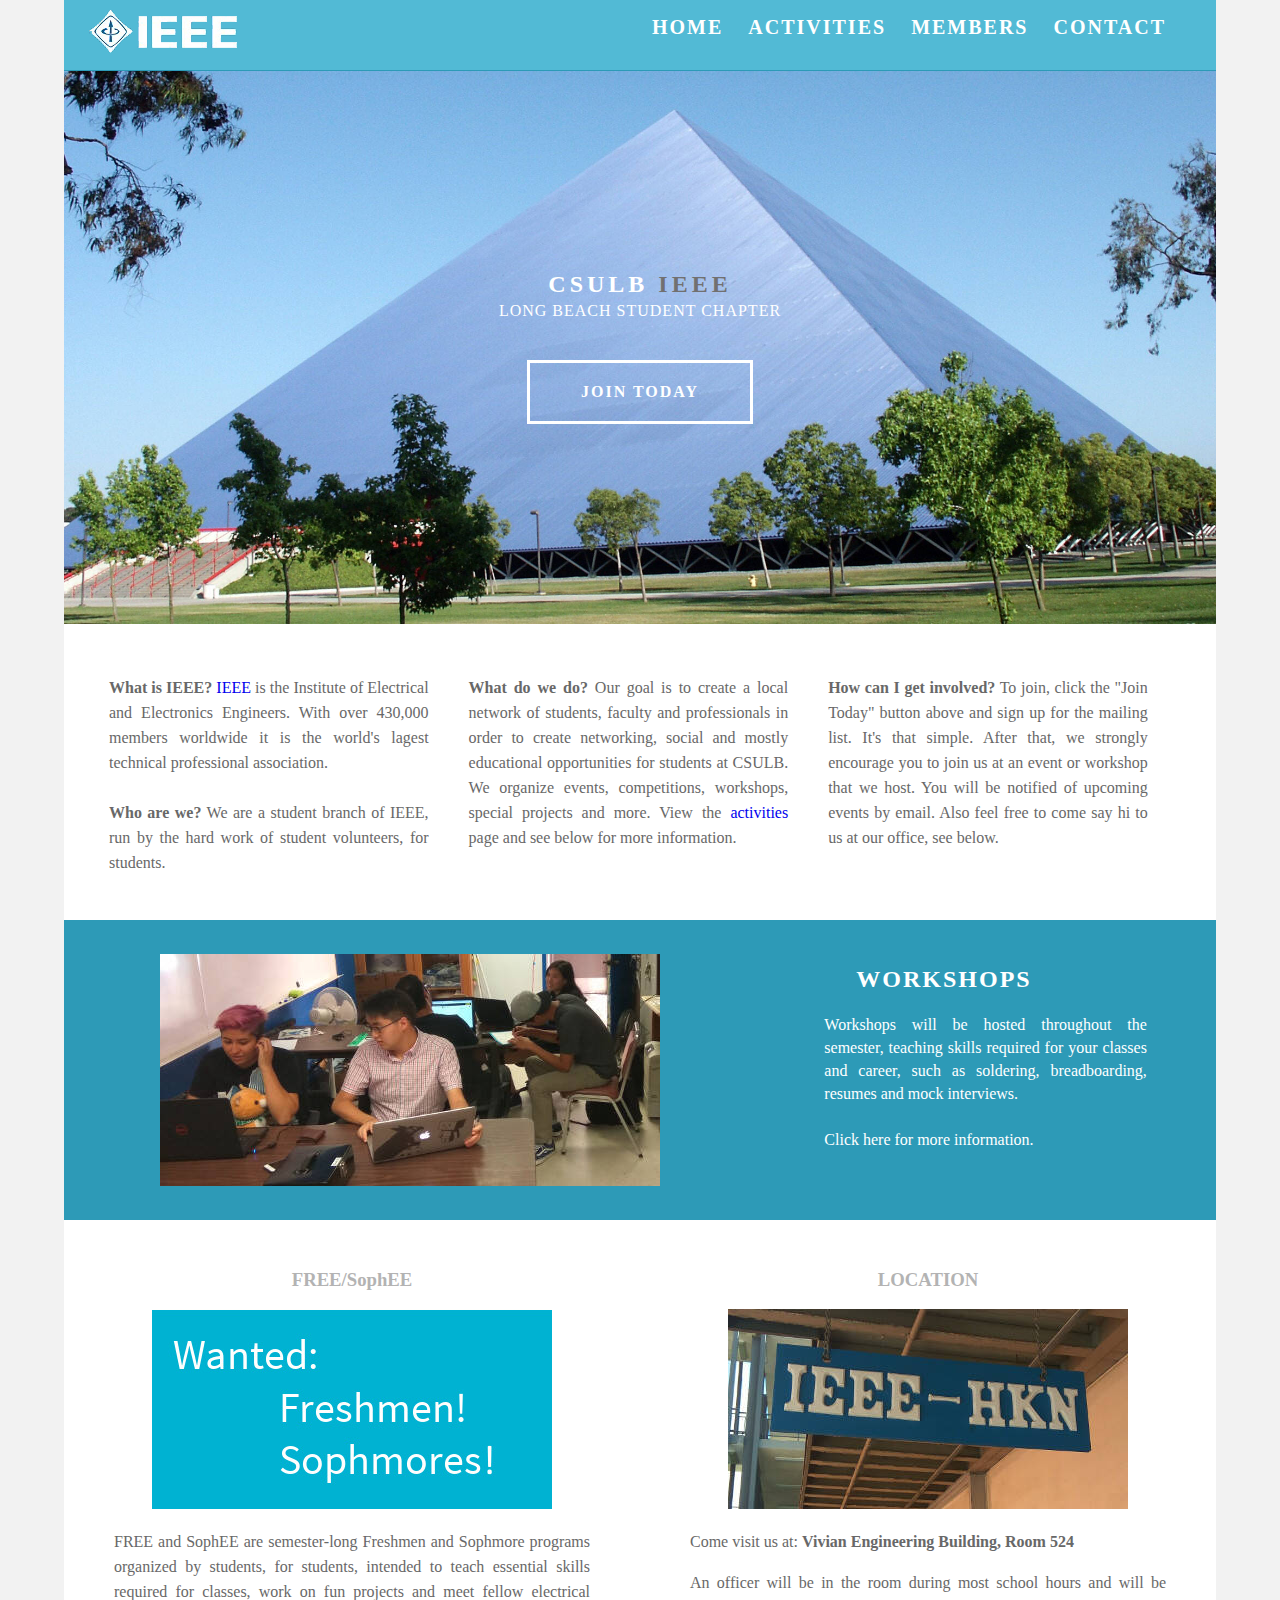
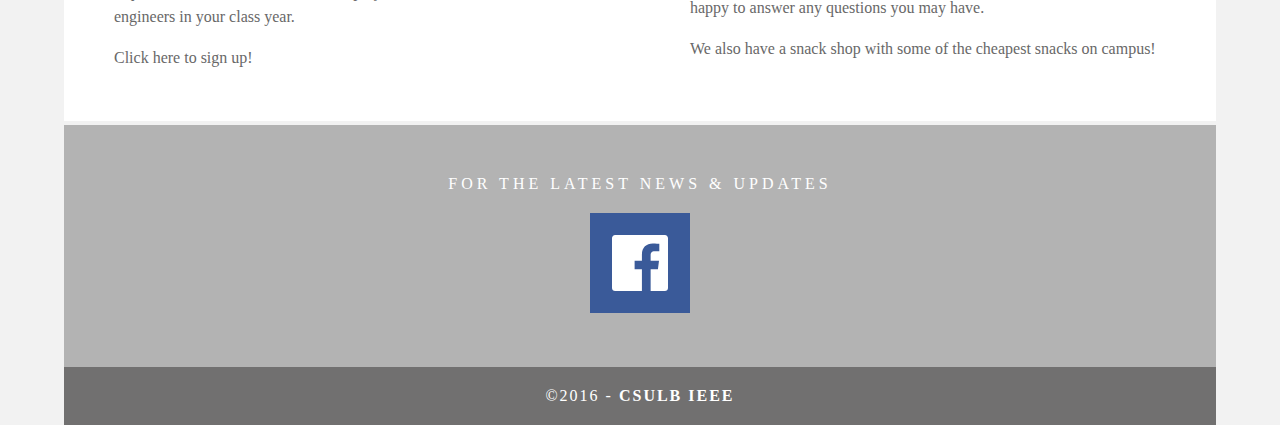
==== commit 77a7d110: "Todo List Changes 2-5" ====
--- a/index.html
+++ b/index.html
@@ -24,7 +24,7 @@
       <script src="https://oss.maxcdn.com/respond/1.4.2/respond.min.js"></script>
     <![endif]-->
     <!-- Google Analytics script -->
-	<script>
+    <script>
   (function(i,s,o,g,r,a,m){i['GoogleAnalyticsObject']=r;i[r]=i[r]||function(){
   (i[r].q=i[r].q||[]).push(arguments)},i[r].l=1*new Date();a=s.createElement(o),
   m=s.getElementsByTagName(o)[0];a.async=1;a.src=g;m.parentNode.insertBefore(a,m)
@@ -33,7 +33,7 @@
   ga('create', 'UA-83214948-1', 'auto');
   ga('send', 'pageview');
 
-	</script>
+    </script>
 </head>
 
 <body>
@@ -62,7 +62,7 @@
             <h2 class="hero_header">CSULB <span class="light">IEEE</span></h2>
             <p class="tagline">Long Beach Student Chapter</p>
             <a href="contact.html">
-                <div class="button">Join Today</div>
+                <div class="join">Join Today</div>
             </a>
         </section>
         <!-- About Section -->
@@ -99,7 +99,7 @@
                 <h3>LOCATION</h3>
                 <img src="images/office.jpg" alt="" width="400" height="200" class="cards" />
                 <a id="office" />
-                <p>Come visit us at: <strong>Engineering 4, Room 122</strong>
+                <p>Come visit us at: <strong>Vivian Engineering Building, Room 524</strong>
                 </p>
                 <p>An officer will be in the room during most school hours and will be happy to answer any questions you may have.</p>
                 <p>We also have a snack shop with some of the cheapest snacks on campus!</p </article>
--- a/css/styles.css
+++ b/css/styles.css
@@ -151,7 +151,7 @@
     position: relative;
 }
 .entry-banner:before {
-    /*Cuts the corner of this div*/ 
+    /*Cuts the corner of this div*/
     content: '';
     position: absolute;
     bottom: 0;
@@ -170,7 +170,6 @@
     width: 100px;
 }
 .gallery {
-    clear: both;
     display: inline-block;
     width: 100%;
     background-color: #FFFFFF;
@@ -202,7 +201,7 @@
 .wrap {
     float: right;
     width: 50%;
-    height: 400px;
+    height: 100%;
     overflow: hidden;
     padding-top: 10px;
     padding-right: 10px;
@@ -241,7 +240,7 @@
 }
 /*.parallax_right:before {
     /*Cuts the corner of this div
-    
+
     content: '';
     position: absolute;
     bottom: 0;
@@ -330,7 +329,7 @@
     color: #686868;
     text-decoration: none;
 }
-.button {
+.join {
     width: 200px;
     margin-top: 40px;
     margin-right: auto;
@@ -350,7 +349,7 @@
     color: #FFFFFF;
     transition: all 0.3s linear;
 }
-.button:hover {
+.join:hover {
     background-color: #FEFEFE;
     color: #C4C4C4;
     cursor: pointer;
@@ -492,7 +491,131 @@
     }
     .wrap {
         width: 100%;
-        height: 330px;
+        height: 100%;
+        padding: 0;
+        overflow:hidden;
+    }
+    /*.form {
+        width: 110%;
+        height: 700px;
+        margin-left: 9%;
+        /* Content of google form made to scale */
+        /*-ms-zoom: 0.75;
+        -moz-transform: scale(0.75);
+        -moz-transform-origin: 0 0;
+        -o-transform: scale(0.75);
+        -o-transform-origin: 0 0;
+        -webkit-transform: scale(0.75);
+        -webkit-transform-origin: 0 0;
+    } */
+}
+/* --------------Small Tablets-------------- */
+
+@media (min-width: 321px)and (max-width: 868px) {
+    .logo {
+        width: 100%;
+        text-align: center;
+        margin-top: 13px;
+        margin-right: 0px;
+        margin-bottom: 0px;
+        margin-left: 0px;
+        color: #043745;
+    }
+    .container header nav {
+        margin-top: 0px;
+        margin-right: 0px;
+        margin-bottom: 0px;
+        margin-left: 0px;
+        width: 100%;
+        float: hidden;
+        overflow: auto;
+        display: inline-block;
+        background: #52bad5;
+    }
+    header nav ul {
+        padding: 0px;
+        float: none;
+    }
+    nav ul li {
+        margin-top: 0px;
+        margin-right: 0px;
+        margin-bottom: 0px;
+        margin-left: 0px;
+        width: 100%;
+        text-align: center;
+        padding-top: 8px;
+        padding-bottom: 8px;
+    }
+    .text_column {
+        width: 100%;
+        text-align: left;
+        padding-top: 0px;
+        padding-right: 0px;
+        padding-bottom: 0px;
+        padding-left: 0px;
+    }
+    .thumbnail {
+        width: 100%;
+    }
+    .footer_column {
+        width: 100%;
+        margin-top: 0px;
+    }
+    .parallax_left {
+        display: none;
+    }
+    .parallax_right {
+        margin-left: 0%;
+    }
+    .thumbnail {
+        width: 50%;
+    }
+    .wrap {
+        width: 100%;
+        height: 100%;
+        padding: 0;
+        overflow: hidden;
+    }
+    .form {
+        width: 110%;
+        height: 600px;
+        margin-left: 9%;
+        /* Content of google form made to scale */
+        -ms-zoom: 0.75;
+        -moz-transform: scale(0.75);
+        -moz-transform-origin: 0 0;
+        -o-transform: scale(0.75);
+        -o-transform-origin: 0 0;
+        -webkit-transform: scale(0.75);
+        -webkit-transform-origin: 0 0;
+    }
+    .footer_column {
+        width: 100%;
+    }
+}
+/* -------------Small Desktops------------- */
+
+@media (min-width: 868px) and (max-width: 1096px) {
+    .text_column {
+        width: 100%;
+    }
+    .thumbnail {
+        width: 50%;
+    }
+    .text_column {
+        width: 100%;
+        margin-top: 0px;
+        margin-right: 0px;
+        margin-bottom: 0px;
+        margin-left: 0px;
+        padding-top: 0px;
+        padding-right: 0px;
+        padding-bottom: 0px;
+        padding-left: 0px;
+    }
+    .wrap {
+        width: 100%;
+        height: 100%;
         padding: 0;
         overflow: hidden;
     }
@@ -510,130 +633,6 @@
         -webkit-transform-origin: 0 0;
     }
 }
-/* --------------Small Tablets-------------- */
-
-@media (min-width: 321px)and (max-width: 868px) {
-    .logo {
-        width: 100%;
-        text-align: center;
-        margin-top: 13px;
-        margin-right: 0px;
-        margin-bottom: 0px;
-        margin-left: 0px;
-        color: #043745;
-    }
-    .container header nav {
-        margin-top: 0px;
-        margin-right: 0px;
-        margin-bottom: 0px;
-        margin-left: 0px;
-        width: 100%;
-        float: hidden;
-        overflow: auto;
-        display: inline-block;
-        background: #52bad5;
-    }
-    header nav ul {
-        padding: 0px;
-        float: none;
-    }
-    nav ul li {
-        margin-top: 0px;
-        margin-right: 0px;
-        margin-bottom: 0px;
-        margin-left: 0px;
-        width: 100%;
-        text-align: center;
-        padding-top: 8px;
-        padding-bottom: 8px;
-    }
-    .text_column {
-        width: 100%;
-        text-align: left;
-        padding-top: 0px;
-        padding-right: 0px;
-        padding-bottom: 0px;
-        padding-left: 0px;
-    }
-    .thumbnail {
-        width: 100%;
-    }
-    .footer_column {
-        width: 100%;
-        margin-top: 0px;
-    }
-    .parallax_left {
-        display: none;
-    }
-    .parallax_right {
-        margin-left: 0%;
-    }
-    .thumbnail {
-        width: 50%;
-    }
-    .wrap {
-        width: 100%;
-        height: 300px;
-        padding: 0;
-        overflow: hidden;
-    }
-    .form {
-        width: 110%;
-        height: 600px;
-        margin-left: 9%;
-        /* Content of google form made to scale */
-        -ms-zoom: 0.75;
-        -moz-transform: scale(0.75);
-        -moz-transform-origin: 0 0;
-        -o-transform: scale(0.75);
-        -o-transform-origin: 0 0;
-        -webkit-transform: scale(0.75);
-        -webkit-transform-origin: 0 0;
-    }
-    .footer_column {
-        width: 100%;
-    }
-}
-/* -------------Small Desktops------------- */
-
-@media (min-width: 868px) and (max-width: 1096px) {
-    .text_column {
-        width: 100%;
-    }
-    .thumbnail {
-        width: 50%;
-    }
-    .text_column {
-        width: 100%;
-        margin-top: 0px;
-        margin-right: 0px;
-        margin-bottom: 0px;
-        margin-left: 0px;
-        padding-top: 0px;
-        padding-right: 0px;
-        padding-bottom: 0px;
-        padding-left: 0px;
-    }
-    .wrap {
-        width: 100%;
-        height: 300px;
-        padding: 0;
-        overflow: hidden;
-    }
-    .form {
-        width: 110%;
-        height: 700px;
-        margin-left: 9%;
-        /* Content of google form made to scale */
-        -ms-zoom: 0.75;
-        -moz-transform: scale(0.75);
-        -moz-transform-origin: 0 0;
-        -o-transform: scale(0.75);
-        -o-transform-origin: 0 0;
-        -webkit-transform: scale(0.75);
-        -webkit-transform-origin: 0 0;
-    }
-}
 /* -------------Largest Desktops------------- */
 
-@media (min-width: 1300px) {}+@media (min-width: 1300px) {}
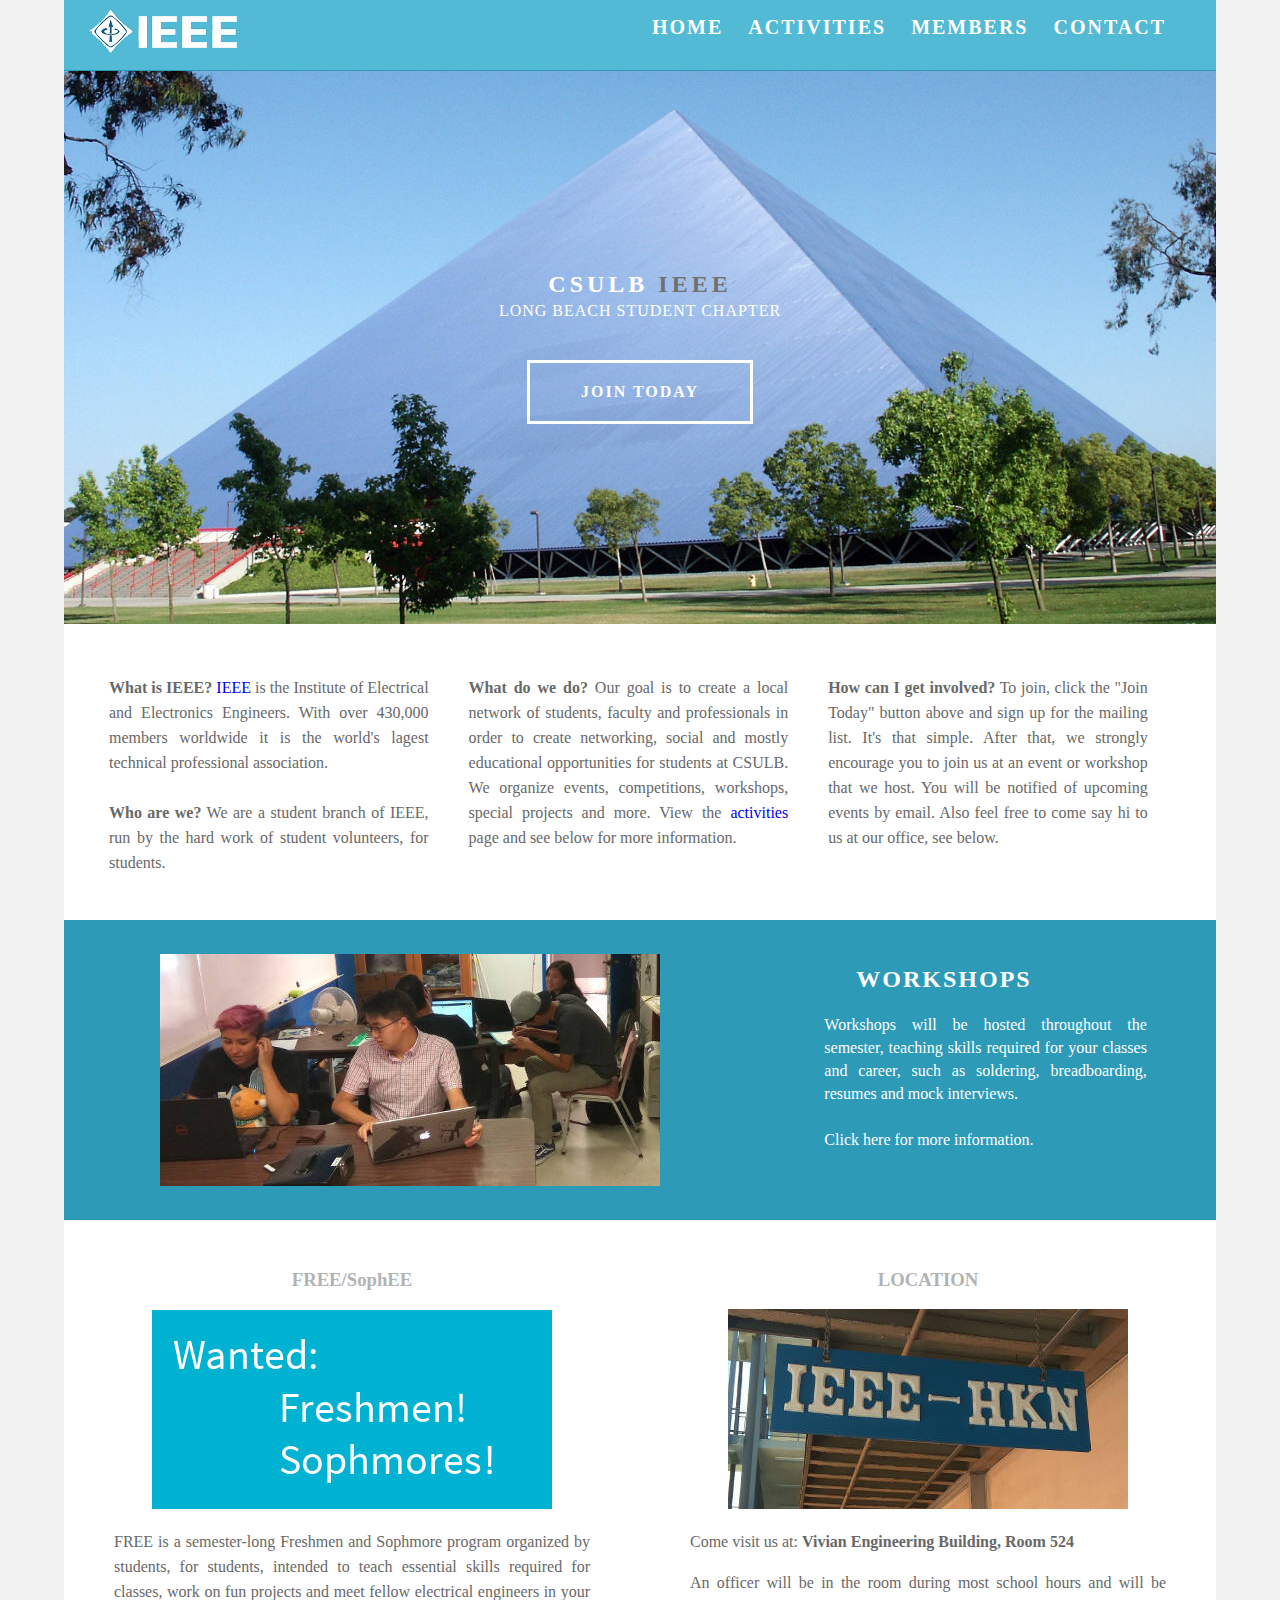
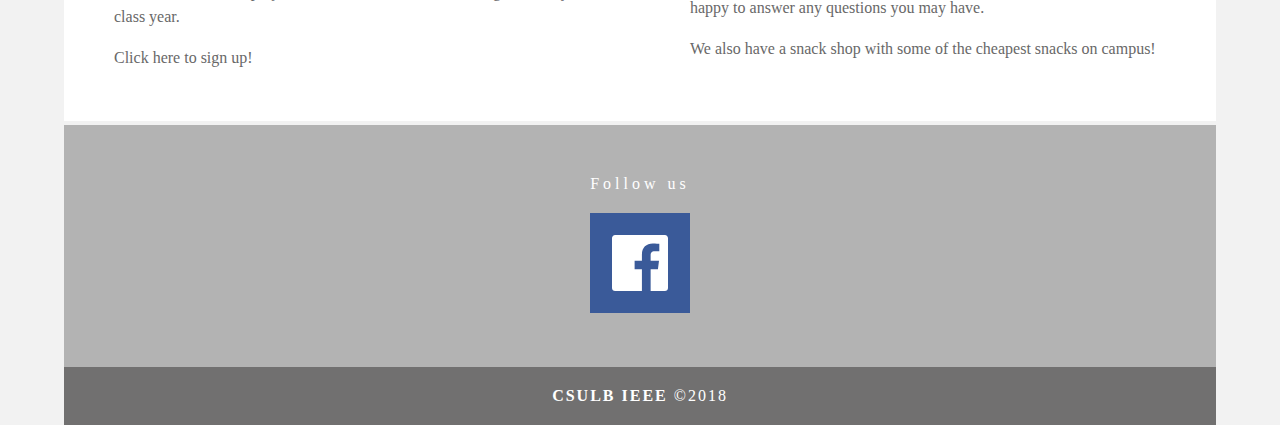
==== commit 4c1b00b2: "9/30 Changes" ====
--- a/index.html
+++ b/index.html
@@ -92,7 +92,7 @@
                 <h3>FREE/SophEE</h3>
                 <a href="activities.html"><img src="images/placeholder.jpg" alt="" width="400" height="200" class="cards" />
                 </a>
-                <p><a href="activities.html">FREE and SophEE are semester-long Freshmen and Sophmore programs organized by students, for students, intended to teach essential skills required for classes, work on fun projects and meet fellow electrical engineers in your class year.</p>
+                <p><a href="activities.html">FREE is a semester-long Freshmen and Sophmore program organized by students, for students, intended to teach essential skills required for classes, work on fun projects and meet fellow electrical engineers in your class year.</p>
       <p>Click here to sign up!</p></a>
             </article>
             <article class="footer_column">
@@ -107,15 +107,14 @@
         <!-- Footer Section -->
         <section class="footer_banner">
             <h2 class="hidden">Footer Banner Section </h2>
-            <p class="hero_header">FOR THE LATEST NEWS &amp; UPDATES</p>
+            <p class="hero_header">Follow us</p>
             <a href="https://www.facebook.com/csulbieee">
                 <div class="facebook"><img src="images/facebook.svg">
                 </div>
             </a>
         </section>
         <!-- Copyrights Section -->
-        <div class="copyright">&copy;2016 - <strong>CSULB IEEE</strong>
-        </div>
+        <div class="copyright"> <strong>CSULB IEEE</strong> &copy;2018 </div>
     </div>
     <!-- Main Container Ends -->
 </body>
